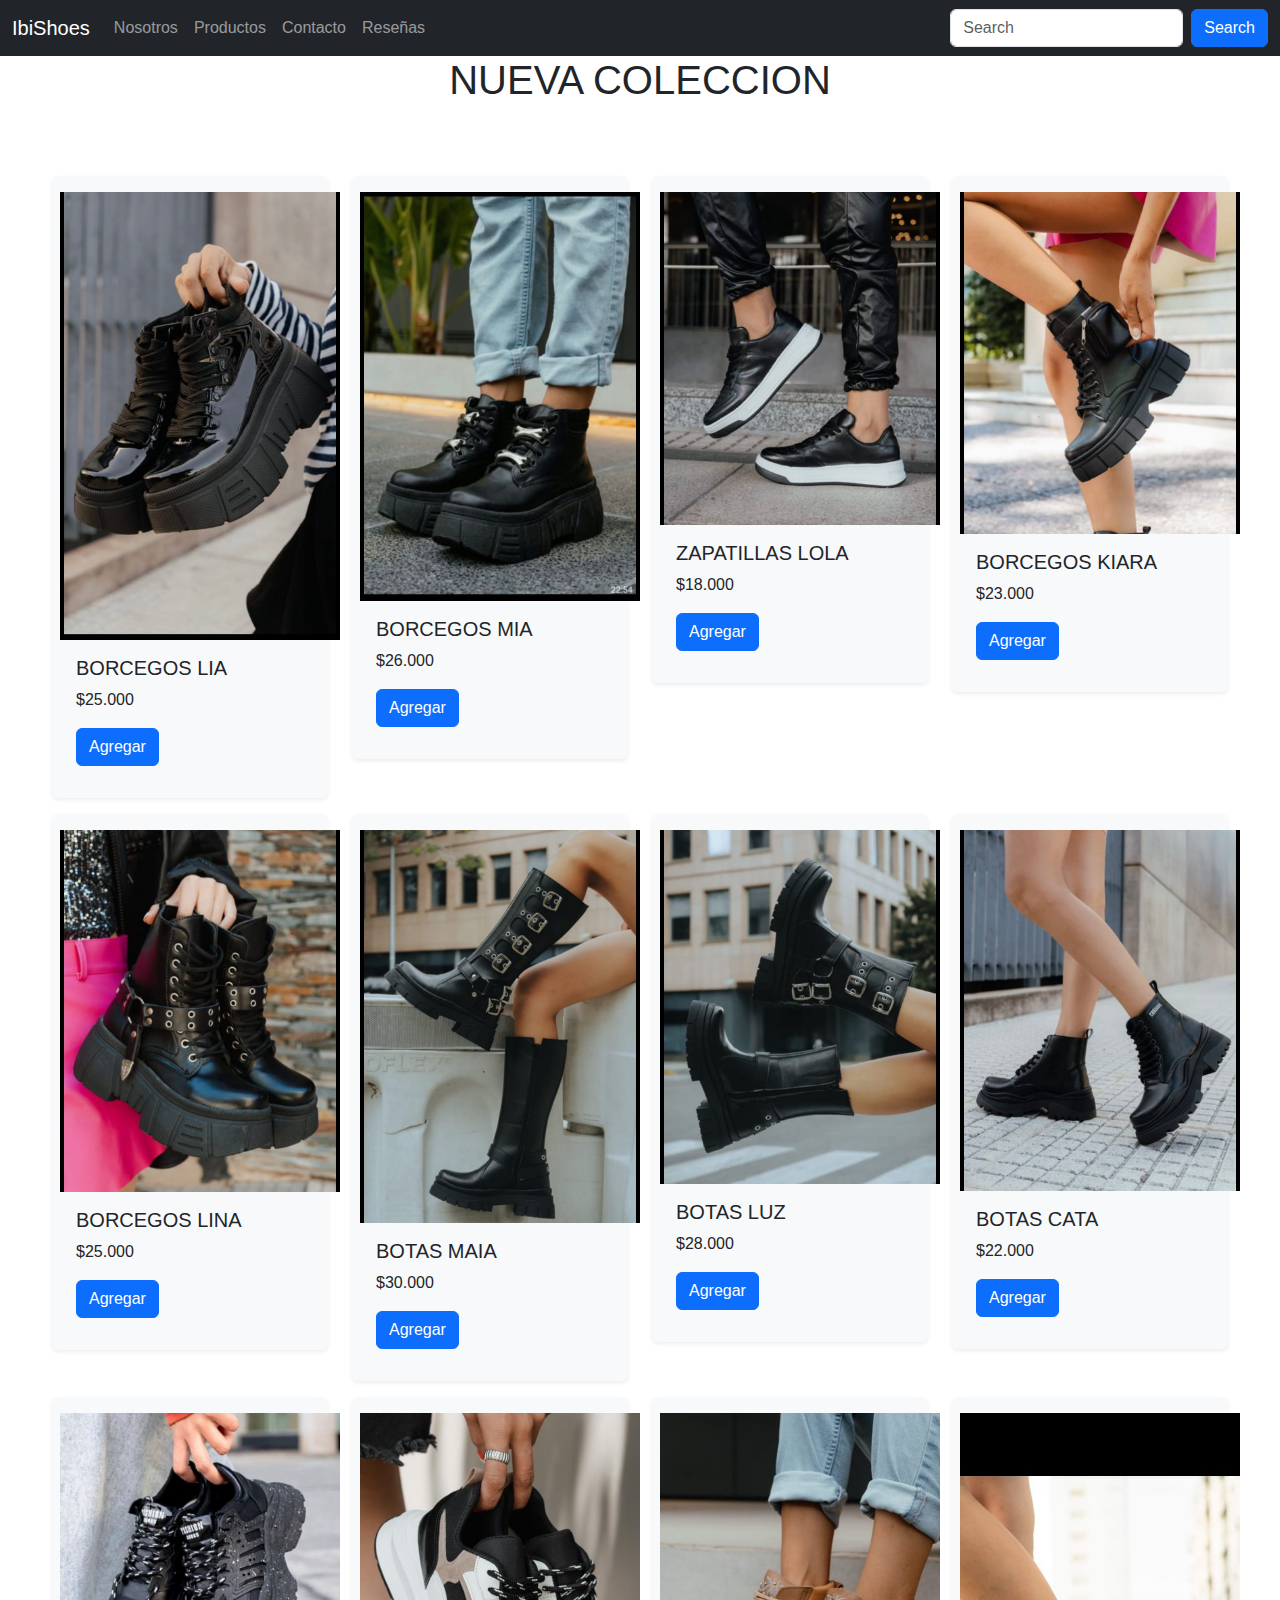
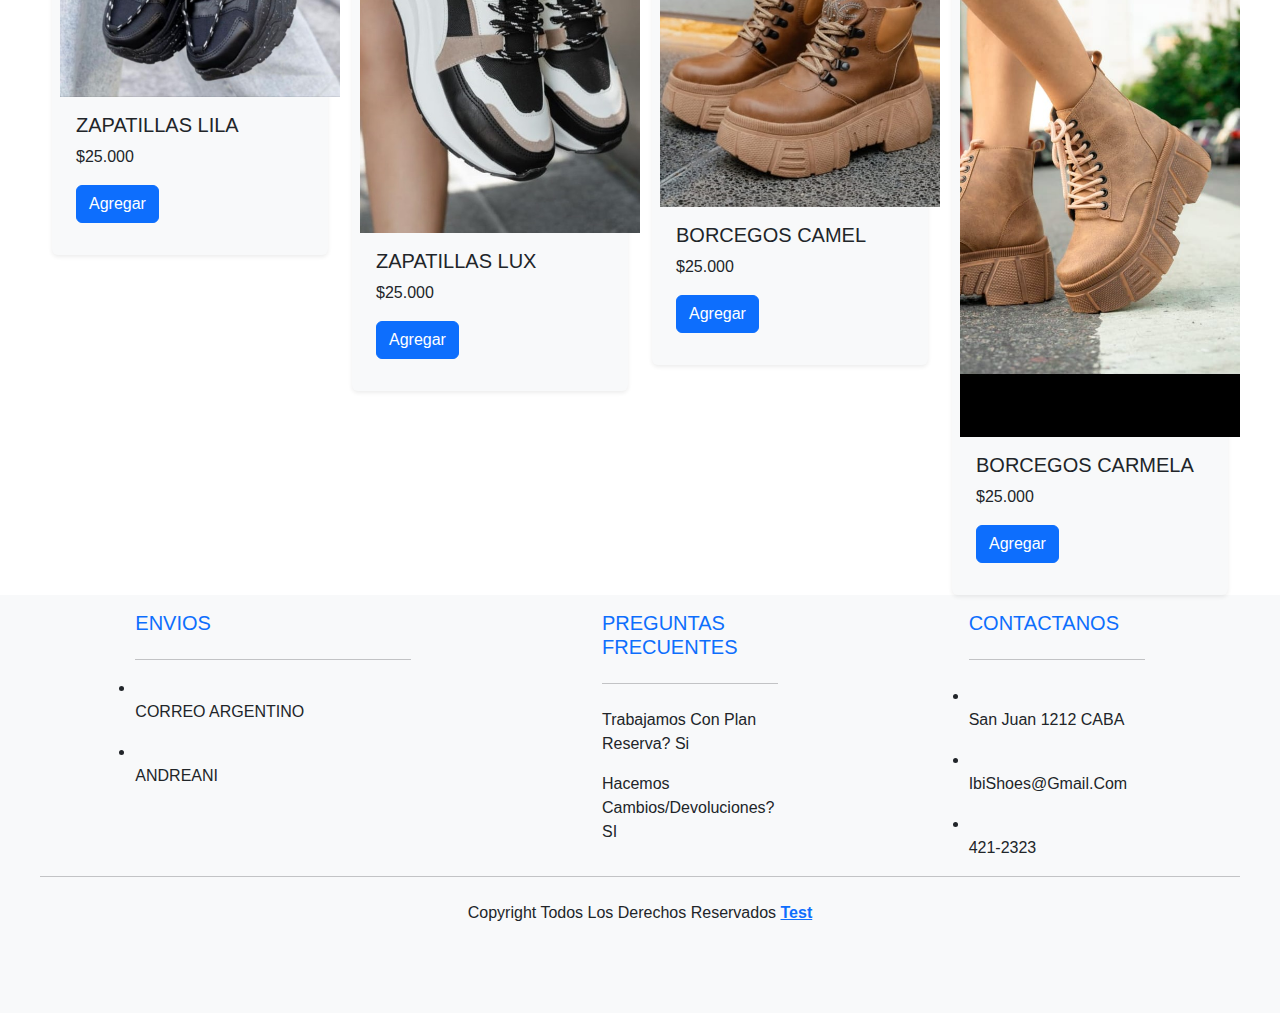
==== index.html @ 8e4cdb48 "nuevos cambios en scss" ====
<!DOCTYPE html>
<html lang="es">
  <head>
    <meta charset="UTF-8" />
    <meta name="viewport" content="width=device-width, initial-scale=1.0" />
    <link
      href="https://cdn.jsdelivr.net/npm/bootstrap@5.3.3/dist/css/bootstrap.min.css"
      rel="stylesheet"
      integrity="sha384-QWTKZyjpPEjISv5WaRU9OFeRpok6YctnYmDr5pNlyT2bRjXh0JMhjY6hW+ALEwIH"
      crossorigin="anonymous"
    />
    <link
      rel="stylesheet"
      href="https://cdn.jsdelivr.net/npm/bootstrap-icons@1.11.3/font/bootstrap-icons.min.css"
    />
    <link rel="stylesheet" href="https://cdnjs.cloudflare.com/ajax/libs/font-awesome/6.5.2/css/all.min.css" integrity="sha512-SnH5WK+bZxgPHs44uWIX+LLJAJ9/2PkPKZ5QiAj6Ta86w+fsb2TkcmfRyVX3pBnMFcV7oQPJkl9QevSCWr3W6A==" crossorigin="anonymous" referrerpolicy="no-referrer" />
    <link rel="stylesheet" href="CSS/estilos.css" />
    <title>IBI SHOES</title>
  </head>
  <body>
    <nav class="navbar navbar-dark navbar-expand-sm bg-dark">
      <div class="container-fluid">
        <a class="navbar-brand" href="index.html">IbiShoes</a>
        <button
          class="navbar-toggler"
          type="button"
          data-bs-toggle="collapse"
          data-bs-target="#mynavbar"
        >
          <span class="navbar-toggler-icon"></span>
        </button>
        <div class="collapse navbar-collapse" id="mynavbar">
          <ul class="navbar-nav me-auto">
            <li class="nav-item">
              <a class="nav-link" href="./pages/nosotros.html">Nosotros</a>
            </li>
            <li class="nav-item">
              <a class="nav-link" href="./pages/productos.html">Productos</a>
            </li>
            <li class="nav-item">
              <a class="nav-link" href="./pages/contactos.html">Contacto</a>
            </li>
            <li class="nav-item">
              <a class="nav-link" href="./pages/reseñas.html">Reseñas</a>
            </li>
          </ul>
          <form class="d-flex">
            <input class="form-control me-2" type="text" placeholder="Search" />
            <button class="btn btn-primary" type="button">Search</button>
          </form>
        </div>
      </div>
    </nav>
    <section class="product">
      <div class="container">
        <div class="row">
          <div class="col-sm-12">
            <div class="secction-header text-center pb-5">
              <h1 class="index">NUEVA COLECCION</h1>
            </div>
          </div>
        </div>
        <div class="row">
          <div class="col-sm-12 col-md-6 col-lg-4 col-xl-3 mx-auto mt-3">
            <div class="card bg-light shadow-sm border-0 px-2 py-3 mb-6">
              <div class="text-center">
                <img class="imagenindex" src="IMG/zapato1.jpg" alt="" style="width: 280px"/>
              </div>
              <div class="card-body">
                <h5 class="card-title">BORCEGOS LIA</h5>
                <p>$25.000</p>
                <a href="#" class="btn btn-primary">Agregar</a>
              </div>
            </div>
          </div>
          <div class="col-sm-12 col-md-6 col-lg-4 col-xl-3 mx-auto mt-3">
            <div class="card bg-light shadow-sm border-0 px-2 py-3 mb-6">
              <div class="text-center">
                <img src="IMG/zapato2.jpg" alt="" style="width: 280px"/>
              </div>
              <div class="card-body">
                <h5 class="card-title">BORCEGOS MIA</h5>
                <p>$26.000</p>
                <a href="#" class="btn btn-primary">Agregar</a>
              </div>
            </div>
          </div>
          <div class="col-sm-12 col-md-6 col-lg-4 col-xl-3 mx-auto mt-3">
            <div class="card bg-light shadow-sm border-0 px-2 py-3 mb-6">
              <div class="text-center">
                <img src="IMG/zapato3.jpg" alt="" style="width: 280px"/>
              </div>
              <div class="card-body">
                <h5 class="card-title">ZAPATILLAS LOLA</h5>
                <p>$18.000</p>
                <a href="#" class="btn btn-primary">Agregar</a>
              </div>
            </div>
          </div>
          <div class="col-sm-12 col-md-6 col-lg-4 col-xl-3 mx-auto mt-3">
            <div class="card bg-light shadow-sm border-0 px-2 py-3 mb-6">
              <div class="text-center">
                <img src="IMG/zapato4.jpg" alt="" style="width: 280px"/>
              </div>
              <div class="card-body">
                <h5 class="card-title"> BORCEGOS KIARA</h5>
                <p>$23.000</p>
                <a href="#" class="btn btn-primary">Agregar</a>
              </div>
            </div>
          </div>
          <div class="col-sm-12 col-md-6 col-lg-4 col-xl-3 mx-auto mt-3">
            <div class="card bg-light shadow-sm border-0 px-2 py-3 mb-6">
              <div class="text-center">
                <img src="IMG/zapato5.jpg" alt="" style="width: 280px"/>
              </div>
              <div class="card-body">
                <h5 class="card-title"> BORCEGOS LINA</h5>
                <p>$25.000</p>
                <a href="#" class="btn btn-primary">Agregar</a>
              </div>
            </div>
          </div>
          <div class="col-sm-12 col-md-6 col-lg-4 col-xl-3 mx-auto mt-3">
            <div class="card bg-light shadow-sm border-0 px-2 py-3 mb-6">
              <div class="text-center">
                <img src="IMG/zapato6.jpg" alt="" style="width: 280px"/>
              </div>
              <div class="card-body">
                <h5 class="card-title">BOTAS MAIA</h5>
                <p>$30.000</p>
                <a href="#" class="btn btn-primary">Agregar</a>
              </div>
            </div>
          </div>
          <div class="col-sm-12 col-md-6 col-lg-4 col-xl-3 mx-auto mt-3">
            <div class="card bg-light shadow-sm border-0 px-2 py-3 mb-6">
              <div class="text-center">
                <img src="IMG/zapato7.jpg" alt="" style="width: 280px"/>
              </div>
              <div class="card-body">
                <h5 class="card-title">BOTAS LUZ</h5>
                <p>$28.000</p>
                <a href="#" class="btn btn-primary">Agregar</a>
              </div>
            </div>
          </div>
          <div class="col-sm-12 col-md-6 col-lg-4 col-xl-3 mx-auto mt-3">
            <div class="card bg-light shadow-sm border-0 px-2 py-3 mb-6">
              <div class="text-center">
                <img src="IMG/zapato8.jpg" alt="" style="width: 280px"/>
              </div>
              <div class="card-body">
                <h5 class="card-title">BOTAS CATA</h5>
                <p>$22.000</p>
                <a href="#" class="btn btn-primary">Agregar</a>
              </div>
            </div>
          </div>
          <div class="col-sm-12 col-md-6 col-lg-4 col-xl-3 mx-auto mt-3">
            <div class="card bg-light shadow-sm border-0 px-2 py-3 mb-6">
              <div class="text-center">
                <img src="IMG/zapato9.jpg" alt="" style="width: 280px"/>
              </div>
              <div class="card-body">
                <h5 class="card-title">ZAPATILLAS LILA</h5>
                <p>$25.000</p>
                <a href="#" class="btn btn-primary">Agregar</a>
              </div>
            </div>
          </div>
          <div class="col-sm-12 col-md-6 col-lg-4 col-xl-3 mx-auto mt-3">
            <div class="card bg-light shadow-sm border-0 px-2 py-3 mb-6">
              <div class="text-center">
                <img src="IMG/zapato10.jpg" alt="" style="width: 280px"/>
              </div>
              <div class="card-body">
                <h5 class="card-title">ZAPATILLAS LUX</h5>
                <p>$25.000</p>
                <a href="#" class="btn btn-primary">Agregar</a>
              </div>
            </div>
          </div>
          <div class="col-sm-12 col-md-6 col-lg-4 col-xl-3 mx-auto mt-3">
            <div class="card bg-light shadow-sm border-0 px-2 py-3 mb-6">
              <div class="text-center">
                <img src="IMG/zapato11.jpg" alt="" style="width: 280px"/>
              </div>
              <div class="card-body">
                <h5 class="card-title">BORCEGOS CAMEL</h5>
                <p>$25.000</p>
                <a href="#" class="btn btn-primary">Agregar</a>
              </div>
            </div>
          </div>
          <div class="col-sm-12 col-md-6 col-lg-4 col-xl-3 mx-auto mt-3">
            <div class="card bg-light shadow-sm border-0 px-2 py-3 mb-6">
              <div class="text-center">
                <img src="IMG/zapato12.jpg" alt="" style="width: 280px"/>
              </div>
              <div class="card-body">
                <h5 class="card-title">BORCEGOS CARMELA</h5>
                <p>$25.000</p>
                <a href="#" class="btn btn-primary">Agregar</a>
              </div>
            </div>
          </div>
        </div>
      </div>
    </section>

    <footer class="bg-light text-dark pr-5 pb-4">

    <div class="container text-center text-md-start">
        <div class="row text-center text-md-start">

            <div class="col-md-2 col-lg-3 col-xl-3 mx-auto mt-3">

                <h5 class="text-uppercase mb-4 font-weight-bold text-primary">ENVIOS</h5>
                <hr class="mb-a">
                <p>
                    <li class="fas fa-truck me-3"></li>CORREO ARGENTINO
                </p>
                <p>
                    <li class="fas fa-truck me-3"></li>ANDREANI
                </p>
            </div>
            <div class="col-md-2 col-lg-2 col-xl-2 mx-auto mt-3">
                <h5 class="text-uppercase mb-4 font-weight-bold text-primary">PREGUNTAS FRECUENTES</h5>
                <hr class="mb-4">
                <p>
                    Trabajamos con plan reserva? Si</a>
                </p>
                <p>
                    Hacemos cambios/devoluciones? SI</a>
                </p>
            </div>
            <div class="col-md-2 col-lg-2 col-xl-2 mx-auto mt-3">
                <h5 class="text-uppercase mb-4 font-weight-bold text-primary">CONTACTANOS</h5>
                <hr class="mb-4">
                <p>
                    <li class="fas fa-home me-3"></li>San Juan 1212 CABA
                </p>
                <p>
                    <li class="fas fa-envelope me-3"></li>IbiShoes@gmail.com
                </p>
                <p>
                    <li class="fas fa-phone me-3"></li>421-2323
                </p>
            </div>
            <hr class="mb-4">
            <div class="text-center mb-2">

                <p>
                    Copyright Todos los derechos reservados

                <a href="#">
                    <strong class="text-primary">Test</strong>
                </a>
                </p>
            </div>

            <div class="text-center">

                <ul class="list-unstyled list-inline">

                    <li class="list-inline-item">
                        <a href="#" class="text-dark"> <i class="fab fa-facebook"></i></a></li>
                        <li class="list-inline-item">
                            <a href="#" class="text-dark"> <i class="fab fa-twitter"></i></a></li>
                            <li class="list-inline-item">
                                <a href="#" class="text-dark"> <i class="fab fa-whatsapp"></i></a></li>
                </ul>
            </div>

        </div>
    </div>
    
    </footer>
    <script
      src="https://cdn.jsdelivr.net/npm/bootstrap@5.3.3/dist/js/bootstrap.bundle.min.js"
      integrity="sha384-YvpcrYf0tY3lHB60NNkmXc5s9fDVZLESaAA55NDzOxhy9GkcIdslK1eN7N6jIeHz"
      crossorigin="anonymous"
    ></script>
  </body>
</html>
---- CSS/estilos.css ----
@charset "UTF-8";
/*page NOSOTROS*/
main {
  background-image: url(../IMG/fondonos.jpg);
  width: 100%;
  height: auto;
}

h1 {
  text-align: center;
}

.call {
  width: 50%;
  height: auto;
  border: 5px solid black;
  float: right;
  margin: 50px;
}

/*page reseñas*/
.opiiones .caja-contenedor {
  display: flex;
  align-items: center;
  justify-content: center;
  flex-wrap: wrap;
}

.opiniones .caja-contenedor .caja {
  background-color: rgb(165, 211, 165);
  margin: 1rem;
  padding: 1rem;
  text-align: center;
  position: relative;
  border: 1rem solid rgba(0, 0, 0, 0.1);
  box-shadow: 0 0.5rem 1rem rgba(0, 0, 0, 0.1);
  flex: 1 1 30rem;
  border-radius: 5rem;
}

.opiniones .caja-contenedor .caja .fa-atom {
  position: absolute;
  top: 1rem;
  right: 2rem;
  font-size: 8rem;
  color: var(--limon);
  opacity: 0.3;
}

.opiniones .caja-contenedor .caja .user img {
  border-radius: 50%;
  -o-object-fit: cover;
  object-fit: cover;
  height: 8rem;
  width: 8rem;
  margin-top: 2rem;
}

.opiniones .caja-contenedor .caja .user h3 {
  color: var(--verde);
  font-size: 2rem;
}

.opiniones .caja-contenedor .caja .user .stars i {
  color: var(--verde);
  font-size: 1.5rem;
  padding: 1rem 0;
}

.opiniones .caja-contenedor .caja .cometarios {
  color: black;
  font-size: 1.5rem;
  padding: 1rem;
}

/*footer*/
body {
  font-family: "Segoe UI", Tahoma, Geneva, Verdana, sans-serif;
  text-transform: capitalize;
}

.container {
  max-width: 1200px;
  margin: 0 auto;
}

.footer {
  background-color: #24262b;
  padding: 80px 0;
}

.footer-row {
  display: flex;
  flex-wrap: wrap;
}

.footer-links {
  width: 25%;
  padding: 0 15px;
}

.footer-links h4 {
  font-size: 20px;
  color: white;
  margin-bottom: 25px;
  font-weight: 500;
  border-bottom: 2px sold #00c3ff;
  padding-bottom: 10px;
  display: inline-block;
}

.footer-links ul li a {
  font-size: 18px;
  text-decoration: none;
  color: azure;
  display: block;
  margin-bottom: 15px;
  transition: all 0.3s ease;
}

.footer-links ul li a:hover {
  color: beige;
  padding: 6px;
}/*# sourceMappingURL=estilos.css.map */
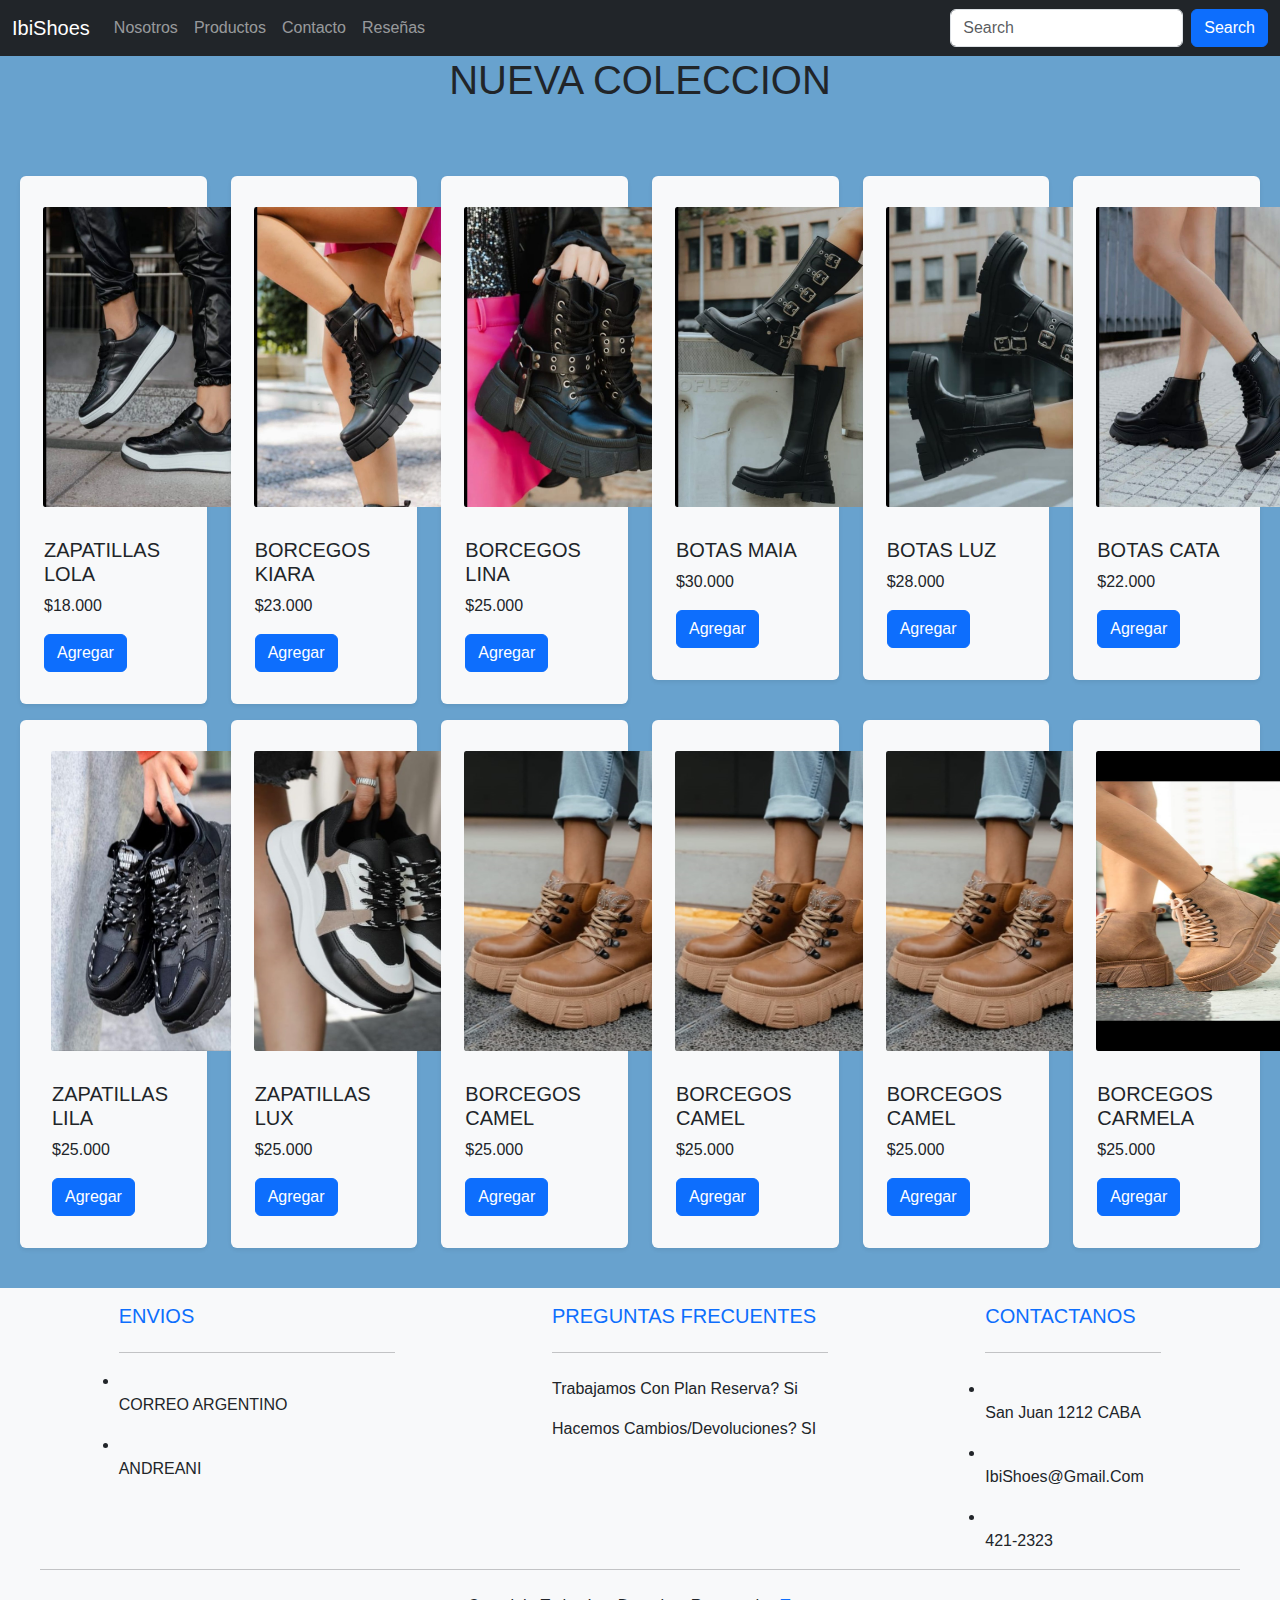
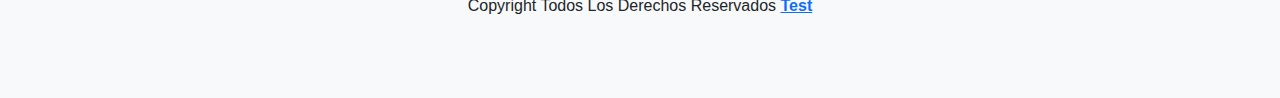
==== commit 3a452dac: "agregado de archivos scss" ====
--- a/index.html
+++ b/index.html
@@ -52,7 +52,6 @@
       </div>
     </nav>
     <section class="product">
-      <div class="container">
         <div class="row">
           <div class="col-sm-12">
             <div class="secction-header text-center pb-5">
@@ -61,34 +60,10 @@
           </div>
         </div>
         <div class="row">
-          <div class="col-sm-12 col-md-6 col-lg-4 col-xl-3 mx-auto mt-3">
-            <div class="card bg-light shadow-sm border-0 px-2 py-3 mb-6">
-              <div class="text-center">
-                <img class="imagenindex" src="IMG/zapato1.jpg" alt="" style="width: 280px"/>
-              </div>
-              <div class="card-body">
-                <h5 class="card-title">BORCEGOS LIA</h5>
-                <p>$25.000</p>
-                <a href="#" class="btn btn-primary">Agregar</a>
-              </div>
-            </div>
-          </div>
-          <div class="col-sm-12 col-md-6 col-lg-4 col-xl-3 mx-auto mt-3">
-            <div class="card bg-light shadow-sm border-0 px-2 py-3 mb-6">
-              <div class="text-center">
-                <img src="IMG/zapato2.jpg" alt="" style="width: 280px"/>
-              </div>
-              <div class="card-body">
-                <h5 class="card-title">BORCEGOS MIA</h5>
-                <p>$26.000</p>
-                <a href="#" class="btn btn-primary">Agregar</a>
-              </div>
-            </div>
-          </div>
-          <div class="col-sm-12 col-md-6 col-lg-4 col-xl-3 mx-auto mt-3">
-            <div class="card bg-light shadow-sm border-0 px-2 py-3 mb-6">
-              <div class="text-center">
-                <img src="IMG/zapato3.jpg" alt="" style="width: 280px"/>
+          <div class="col-sm-6 col-md-4 col-lg-3 col-xl-2 mx-auto mt-3">
+            <div class="card bg-light shadow-sm border-0 px-2 py-3 mb-6">
+              <div class="text-center">
+                <img src="IMG/zapato3.jpg" alt="" style="max-width: 230px"/>
               </div>
               <div class="card-body">
                 <h5 class="card-title">ZAPATILLAS LOLA</h5>
@@ -97,10 +72,10 @@
               </div>
             </div>
           </div>
-          <div class="col-sm-12 col-md-6 col-lg-4 col-xl-3 mx-auto mt-3">
-            <div class="card bg-light shadow-sm border-0 px-2 py-3 mb-6">
-              <div class="text-center">
-                <img src="IMG/zapato4.jpg" alt="" style="width: 280px"/>
+          <div class="col-sm-6 col-md-4 col-lg-3 col-xl-2 mx-auto mt-3">
+            <div class="card bg-light shadow-sm border-0 px-2 py-3 mb-6">
+              <div class="text-center">
+                <img src="IMG/zapato4.jpg" alt="" style="max-width: 230px"/>
               </div>
               <div class="card-body">
                 <h5 class="card-title"> BORCEGOS KIARA</h5>
@@ -109,10 +84,10 @@
               </div>
             </div>
           </div>
-          <div class="col-sm-12 col-md-6 col-lg-4 col-xl-3 mx-auto mt-3">
-            <div class="card bg-light shadow-sm border-0 px-2 py-3 mb-6">
-              <div class="text-center">
-                <img src="IMG/zapato5.jpg" alt="" style="width: 280px"/>
+          <div class="col-sm-6 col-md-4 col-lg-3 col-xl-2 mx-auto mt-3">
+            <div class="card bg-light shadow-sm border-0 px-2 py-3 mb-6">
+              <div class="text-center">
+                <img src="IMG/zapato5.jpg" alt="" style="max-width: 230px"/>
               </div>
               <div class="card-body">
                 <h5 class="card-title"> BORCEGOS LINA</h5>
@@ -121,10 +96,10 @@
               </div>
             </div>
           </div>
-          <div class="col-sm-12 col-md-6 col-lg-4 col-xl-3 mx-auto mt-3">
-            <div class="card bg-light shadow-sm border-0 px-2 py-3 mb-6">
-              <div class="text-center">
-                <img src="IMG/zapato6.jpg" alt="" style="width: 280px"/>
+          <div class="col-sm-6 col-md-4 col-lg-3 col-xl-2 mx-auto mt-3">
+            <div class="card bg-light shadow-sm border-0 px-2 py-3 mb-6">
+              <div class="text-center">
+                <img src="IMG/zapato6.jpg" alt="" style="max-width: 230px"/>
               </div>
               <div class="card-body">
                 <h5 class="card-title">BOTAS MAIA</h5>
@@ -133,10 +108,10 @@
               </div>
             </div>
           </div>
-          <div class="col-sm-12 col-md-6 col-lg-4 col-xl-3 mx-auto mt-3">
-            <div class="card bg-light shadow-sm border-0 px-2 py-3 mb-6">
-              <div class="text-center">
-                <img src="IMG/zapato7.jpg" alt="" style="width: 280px"/>
+          <div class="col-sm-6 col-md-4 col-lg-3 col-xl-2 mx-auto mt-3">
+            <div class="card bg-light shadow-sm border-0 px-2 py-3 mb-6">
+              <div class="text-center">
+                <img src="IMG/zapato7.jpg" alt="" style="max-width: 230px"/>
               </div>
               <div class="card-body">
                 <h5 class="card-title">BOTAS LUZ</h5>
@@ -145,10 +120,10 @@
               </div>
             </div>
           </div>
-          <div class="col-sm-12 col-md-6 col-lg-4 col-xl-3 mx-auto mt-3">
-            <div class="card bg-light shadow-sm border-0 px-2 py-3 mb-6">
-              <div class="text-center">
-                <img src="IMG/zapato8.jpg" alt="" style="width: 280px"/>
+          <div class="col-sm-6 col-md-4 col-lg-3 col-xl-2 mx-auto mt-3">
+            <div class="card bg-light shadow-sm border-0 px-2 py-3 mb-6">
+              <div class="text-center">
+                <img src="IMG/zapato8.jpg" alt="" style="max-width: 230px"/>
               </div>
               <div class="card-body">
                 <h5 class="card-title">BOTAS CATA</h5>
@@ -157,10 +132,10 @@
               </div>
             </div>
           </div>
-          <div class="col-sm-12 col-md-6 col-lg-4 col-xl-3 mx-auto mt-3">
-            <div class="card bg-light shadow-sm border-0 px-2 py-3 mb-6">
-              <div class="text-center">
-                <img src="IMG/zapato9.jpg" alt="" style="width: 280px"/>
+          <div class="col-sm-6 col-md-4 col-lg-3 col-xl-2 mx-auto mt-3">
+            <div class="card bg-light shadow-sm border-0 px-3 py-3 mb-6">
+              <div class="text-center">
+                <img src="IMG/zapato9.jpg" alt="" style="max-width: 230px"/>
               </div>
               <div class="card-body">
                 <h5 class="card-title">ZAPATILLAS LILA</h5>
@@ -169,10 +144,10 @@
               </div>
             </div>
           </div>
-          <div class="col-sm-12 col-md-6 col-lg-4 col-xl-3 mx-auto mt-3">
-            <div class="card bg-light shadow-sm border-0 px-2 py-3 mb-6">
-              <div class="text-center">
-                <img src="IMG/zapato10.jpg" alt="" style="width: 280px"/>
+          <div class="col-sm-6 col-md-4 col-lg-3 col-xl-2 mx-auto mt-3">
+            <div class="card bg-light shadow-sm border-0 px-2 py-3 mb-6">
+              <div class="text-center">
+                <img src="IMG/zapato10.jpg" alt="" style="max-width: 230px"/>
               </div>
               <div class="card-body">
                 <h5 class="card-title">ZAPATILLAS LUX</h5>
@@ -181,10 +156,10 @@
               </div>
             </div>
           </div>
-          <div class="col-sm-12 col-md-6 col-lg-4 col-xl-3 mx-auto mt-3">
-            <div class="card bg-light shadow-sm border-0 px-2 py-3 mb-6">
-              <div class="text-center">
-                <img src="IMG/zapato11.jpg" alt="" style="width: 280px"/>
+          <div class="col-sm-6 col-md-4 col-lg-3 col-xl-2 mx-auto mt-3">
+            <div class="card bg-light shadow-sm border-0 px-2 py-3 mb-6">
+              <div class="text-center">
+                <img src="IMG/zapato11.jpg" alt="" style="max-width: 230px"/>
               </div>
               <div class="card-body">
                 <h5 class="card-title">BORCEGOS CAMEL</h5>
@@ -193,10 +168,34 @@
               </div>
             </div>
           </div>
-          <div class="col-sm-12 col-md-6 col-lg-4 col-xl-3 mx-auto mt-3">
-            <div class="card bg-light shadow-sm border-0 px-2 py-3 mb-6">
-              <div class="text-center">
-                <img src="IMG/zapato12.jpg" alt="" style="width: 280px"/>
+          <div class="col-sm-6 col-md-4 col-lg-3 col-xl-2 mx-auto mt-3">
+            <div class="card bg-light shadow-sm border-0 px-2 py-3 mb-6">
+              <div class="text-center">
+                <img src="IMG/zapato11.jpg" alt="" style="max-width: 230px"/>
+              </div>
+              <div class="card-body">
+                <h5 class="card-title">BORCEGOS CAMEL</h5>
+                <p>$25.000</p>
+                <a href="#" class="btn btn-primary">Agregar</a>
+              </div>
+            </div>
+          </div>
+          <div class="col-sm-6 col-md-4 col-lg-3 col-xl-2 mx-auto mt-3">
+            <div class="card bg-light shadow-sm border-0 px-2 py-3 mb-6">
+              <div class="text-center">
+                <img src="IMG/zapato11.jpg" alt="" style="max-width: 230px"/>
+              </div>
+              <div class="card-body">
+                <h5 class="card-title">BORCEGOS CAMEL</h5>
+                <p>$25.000</p>
+                <a href="#" class="btn btn-primary">Agregar</a>
+              </div>
+            </div>
+          </div>
+          <div class="col-sm-6 col-md-4 col-lg-3 col-xl-2 mx-auto mt-3">
+            <div class="card bg-light shadow-sm border-0 px-2 py-3 mb-6">
+              <div class="text-center">
+                <img src="IMG/zapato12.jpg" alt="" style="max-width: 230px"/>
               </div>
               <div class="card-body">
                 <h5 class="card-title">BORCEGOS CARMELA</h5>
@@ -206,11 +205,9 @@
             </div>
           </div>
         </div>
-      </div>
+      
     </section>
-
-    <footer class="bg-light text-dark pr-5 pb-4">
-
+    <footer class="bg-light text-dark pr-5 pb-3">
     <div class="container text-center text-md-start">
         <div class="row text-center text-md-start">
 
@@ -225,7 +222,7 @@
                     <li class="fas fa-truck me-3"></li>ANDREANI
                 </p>
             </div>
-            <div class="col-md-2 col-lg-2 col-xl-2 mx-auto mt-3">
+            <div class="col-md-2 col-lg-3 col-xl-3 mx-auto mt-3">
                 <h5 class="text-uppercase mb-4 font-weight-bold text-primary">PREGUNTAS FRECUENTES</h5>
                 <hr class="mb-4">
                 <p>
@@ -235,7 +232,7 @@
                     Hacemos cambios/devoluciones? SI</a>
                 </p>
             </div>
-            <div class="col-md-2 col-lg-2 col-xl-2 mx-auto mt-3">
+            <div class="col-md-2 col-lg-3 col-xl-2 mx-auto mt-3">
                 <h5 class="text-uppercase mb-4 font-weight-bold text-primary">CONTACTANOS</h5>
                 <hr class="mb-4">
                 <p>
--- a/CSS/estilos.css
+++ b/CSS/estilos.css
@@ -1,9 +1,29 @@
 @charset "UTF-8";
+/*page INDEX*/
+.product {
+  margin-bottom: 40px;
+  margin-left: 20px;
+  margin-right: 20px;
+}
+
+img {
+  height: 300px;
+  width: 250px;
+  border: 20px;
+  margin: 15px;
+  align-items: center;
+  border-radius: 1%;
+}
+
+body {
+  background-color: #68a2ce;
+}
+
 /*page NOSOTROS*/
 main {
   background-image: url(../IMG/fondonos.jpg);
   width: 100%;
-  height: auto;
+  height: 700px;
 }
 
 h1 {
@@ -13,67 +33,165 @@
 .call {
   width: 50%;
   height: auto;
-  border: 5px solid black;
+  border: 5px solid #81c3d7;
   float: right;
   margin: 50px;
+  background-color: rgba(129, 195, 215, 0.5490196078);
+  padding: 30px;
+}
+
+.call p {
+  color: black;
+  font-size: 25px;
+  padding: 15px;
+}
+
+.call a {
+  width: 20%;
+  background: #85a3e2;
+  border: none;
+  padding: 12px;
+  color: white;
+  margin: 30px;
+  font-size: 16px;
+  text-decoration: none;
+  border-radius: 7%;
 }
 
 /*page reseñas*/
-.opiiones .caja-contenedor {
+.caja-contenedor {
   display: flex;
-  align-items: center;
   justify-content: center;
   flex-wrap: wrap;
 }
 
-.opiniones .caja-contenedor .caja {
-  background-color: rgb(165, 211, 165);
-  margin: 1rem;
+.caja-contenedor .caja {
+  background-color: #81c3d7;
+  margin: 20px;
   padding: 1rem;
   text-align: center;
   position: relative;
   border: 1rem solid rgba(0, 0, 0, 0.1);
   box-shadow: 0 0.5rem 1rem rgba(0, 0, 0, 0.1);
   flex: 1 1 30rem;
-  border-radius: 5rem;
-}
-
-.opiniones .caja-contenedor .caja .fa-atom {
+  border-radius: 4%;
+}
+
+.caja-contenedor .caja .fa-atom {
   position: absolute;
   top: 1rem;
   right: 2rem;
-  font-size: 8rem;
+  font-size: 3rem;
   color: var(--limon);
   opacity: 0.3;
 }
 
-.opiniones .caja-contenedor .caja .user img {
-  border-radius: 50%;
+.caja-contenedor .caja .user {
+  padding: 10px;
+}
+
+.caja-contenedor .caja .user img {
+  border-radius: 80%;
   -o-object-fit: cover;
-  object-fit: cover;
+     object-fit: cover;
   height: 8rem;
   width: 8rem;
   margin-top: 2rem;
 }
 
-.opiniones .caja-contenedor .caja .user h3 {
+.caja-contenedor .caja .user h3 {
   color: var(--verde);
   font-size: 2rem;
 }
 
-.opiniones .caja-contenedor .caja .user .stars i {
+.caja-contenedor .caja .user .stars i {
   color: var(--verde);
   font-size: 1.5rem;
   padding: 1rem 0;
 }
 
-.opiniones .caja-contenedor .caja .cometarios {
+.caja-contenedor .caja .cometarios {
   color: black;
   font-size: 1.5rem;
   padding: 1rem;
 }
 
+/*page contacto*/
+.contacto {
+  background-color: #68a2ce;
+}
+
+.form-registro {
+  position: absolute;
+  width: 400px;
+  background-color: rgba(179, 179, 179, 0.61);
+  padding: 30px;
+  margin-left: 25px;
+  border-radius: 5%;
+  font-family: "Gill Sans", "Gill Sans MT", Calibri, "Trebuchet MS", sans-serif;
+}
+
+.form-registro h4 {
+  font-size: 22px;
+  margin-bottom: 10px;
+}
+
+.control {
+  width: 100%;
+  background: #9fb3c7;
+  padding: 10px;
+  border-radius: 16px;
+  border: 1px solid #85a3e2;
+  font-family: Arial, Helvetica, sans-serif;
+  font-size: 18px;
+}
+
+.form-registro p {
+  height: 40px;
+  text-align: center;
+  font-size: 18px;
+}
+
+.form-registro a {
+  color: white;
+  text-decoration: none;
+}
+
+.form-registro a:hover {
+  color: rgb(196, 195, 195);
+  text-decoration: underline;
+}
+
+.form-registro .botons {
+  width: 100%;
+  background: #85a3e2;
+  border: none;
+  padding: 12px;
+  color: white;
+  margin: 16px 0;
+  font-size: 16px;
+}
+
+.call-contacto {
+  width: 40%;
+  height: 400px;
+  border: 5px solid #81c3d7;
+  float: right;
+  margin: 20px;
+  padding: 30px;
+  background-color: rgba(129, 195, 215, 0.1921568627);
+  font-weight: bold;
+}
+
+.call-contacto ul li {
+  font-size: 30px;
+}
+
 /*footer*/
+footer {
+  align-items: end;
+}
+
 body {
   font-family: "Segoe UI", Tahoma, Geneva, Verdana, sans-serif;
   text-transform: capitalize;
@@ -101,10 +219,10 @@
 
 .footer-links h4 {
   font-size: 20px;
-  color: white;
+  color: rgb(236, 236, 236);
   margin-bottom: 25px;
   font-weight: 500;
-  border-bottom: 2px sold #00c3ff;
+  border-bottom: 2px sold #000000;
   padding-bottom: 10px;
   display: inline-block;
 }
@@ -112,13 +230,13 @@
 .footer-links ul li a {
   font-size: 18px;
   text-decoration: none;
-  color: azure;
+  color: rgb(188, 236, 236);
   display: block;
   margin-bottom: 15px;
   transition: all 0.3s ease;
 }
 
 .footer-links ul li a:hover {
-  color: beige;
+  color: rgb(250, 250, 250);
   padding: 6px;
 }/*# sourceMappingURL=estilos.css.map */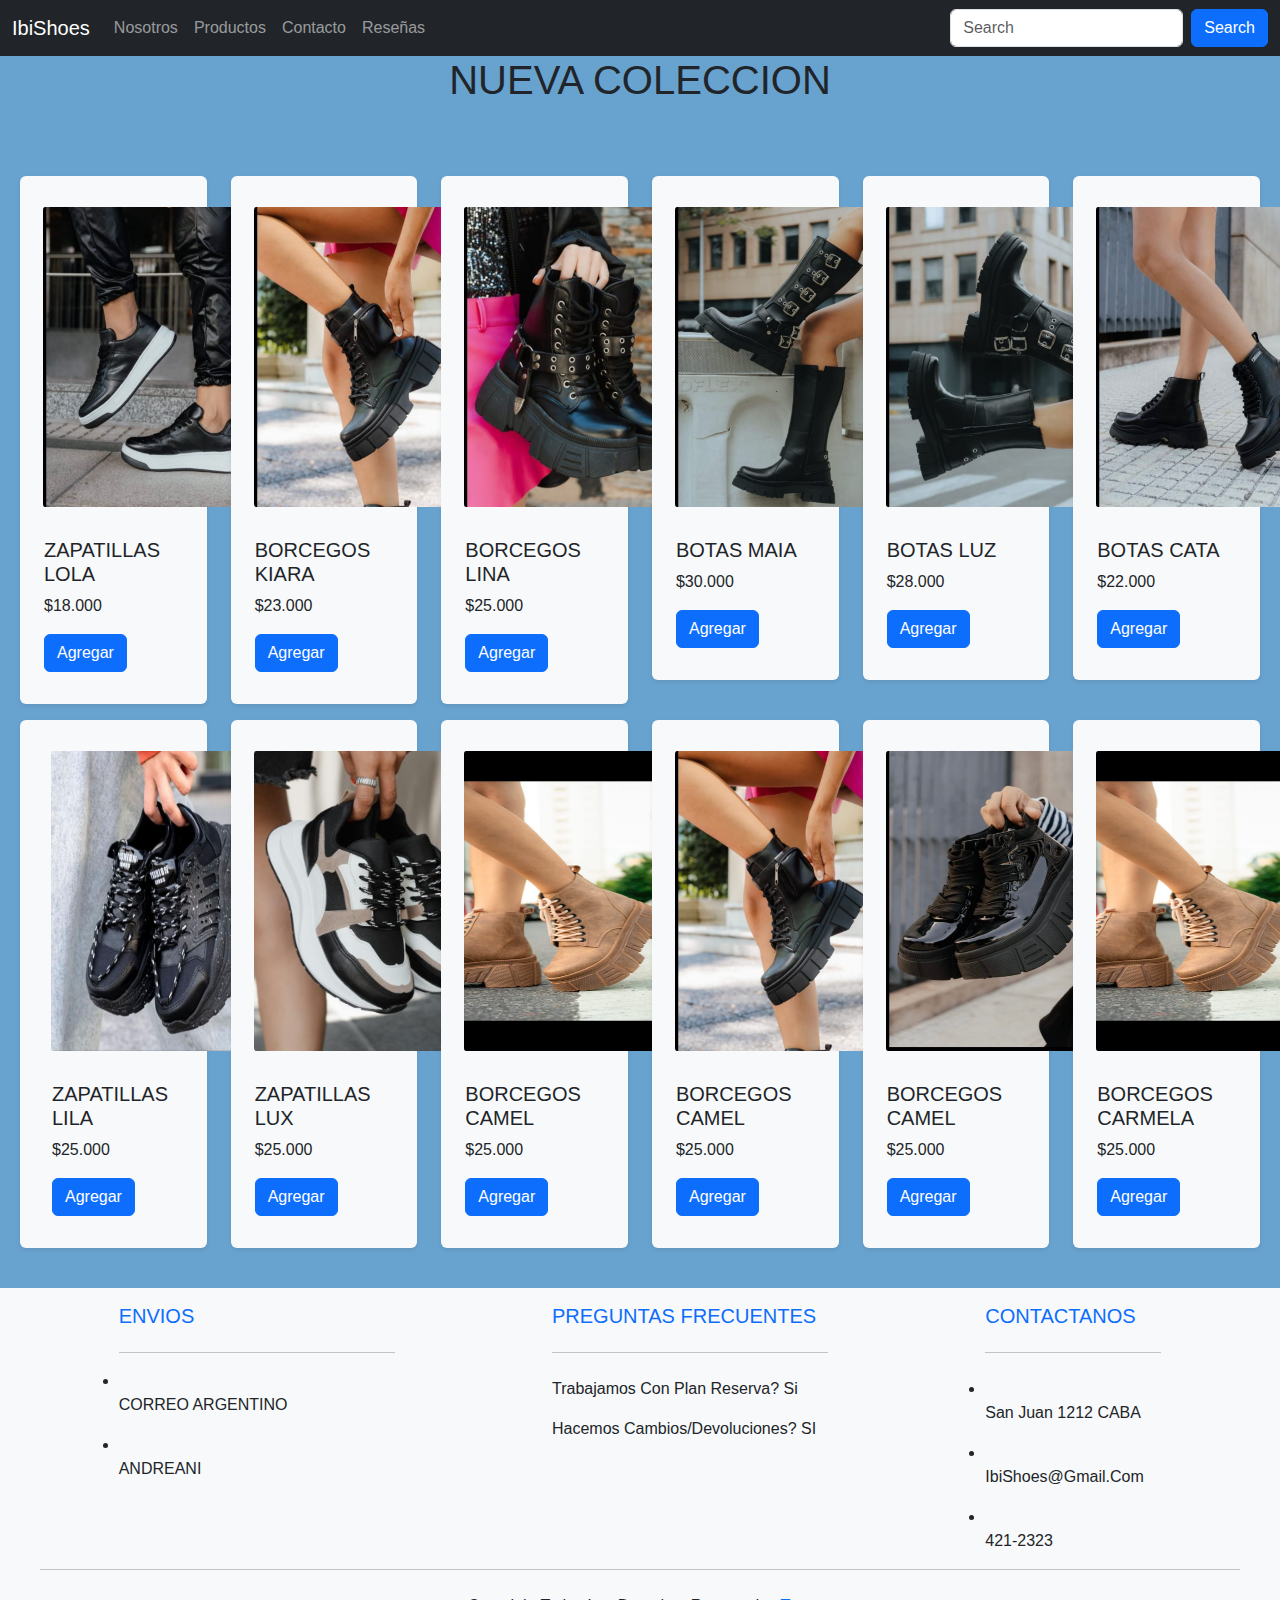
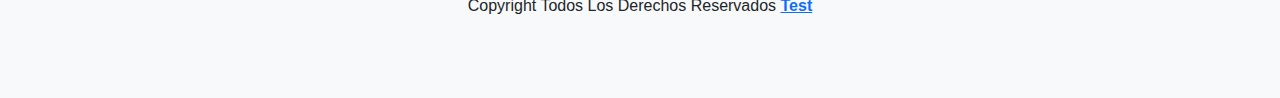
==== commit c80c8262: "se modifico page reseñas, se modifico scss, se crearon archivos scss para cada index" ====
--- a/index.html
+++ b/index.html
@@ -3,6 +3,8 @@
   <head>
     <meta charset="UTF-8" />
     <meta name="viewport" content="width=device-width, initial-scale=1.0" />
+    <meta name="description" content="IbiShoes es un emprendimiento de venta de zapatos a nivel nacional, con varieda y calidad premium en calzados" >
+    <meta name="keyword" content="zapatos, mujer, shoes, borcegos, botas,zapatillas,">
     <link
       href="https://cdn.jsdelivr.net/npm/bootstrap@5.3.3/dist/css/bootstrap.min.css"
       rel="stylesheet"
@@ -159,7 +161,7 @@
           <div class="col-sm-6 col-md-4 col-lg-3 col-xl-2 mx-auto mt-3">
             <div class="card bg-light shadow-sm border-0 px-2 py-3 mb-6">
               <div class="text-center">
-                <img src="IMG/zapato11.jpg" alt="" style="max-width: 230px"/>
+                <img src="IMG/zapato12.jpg" alt="" style="max-width: 230px"/>
               </div>
               <div class="card-body">
                 <h5 class="card-title">BORCEGOS CAMEL</h5>
@@ -171,7 +173,7 @@
           <div class="col-sm-6 col-md-4 col-lg-3 col-xl-2 mx-auto mt-3">
             <div class="card bg-light shadow-sm border-0 px-2 py-3 mb-6">
               <div class="text-center">
-                <img src="IMG/zapato11.jpg" alt="" style="max-width: 230px"/>
+                <img src="IMG/zapato4.jpg" alt="" style="max-width: 230px"/>
               </div>
               <div class="card-body">
                 <h5 class="card-title">BORCEGOS CAMEL</h5>
@@ -183,7 +185,7 @@
           <div class="col-sm-6 col-md-4 col-lg-3 col-xl-2 mx-auto mt-3">
             <div class="card bg-light shadow-sm border-0 px-2 py-3 mb-6">
               <div class="text-center">
-                <img src="IMG/zapato11.jpg" alt="" style="max-width: 230px"/>
+                <img src="IMG/zapato1.jpg" alt="" style="max-width: 230px"/>
               </div>
               <div class="card-body">
                 <h5 class="card-title">BORCEGOS CAMEL</h5>
--- a/CSS/estilos.css
+++ b/CSS/estilos.css
@@ -17,6 +17,185 @@
 
 body {
   background-color: #68a2ce;
+}
+
+/*footer*/
+footer {
+  align-items: end;
+}
+
+body {
+  font-family: "Segoe UI", Tahoma, Geneva, Verdana, sans-serif;
+  text-transform: capitalize;
+}
+
+.container {
+  max-width: 1200px;
+  margin: 0 auto;
+}
+
+.footer {
+  background-color: #24262b;
+  padding: 80px 0;
+}
+
+.footer-row {
+  display: flex;
+  flex-wrap: wrap;
+}
+
+.footer-links {
+  width: 25%;
+  padding: 0 15px;
+}
+
+.footer-links h4 {
+  font-size: 20px;
+  color: rgb(236, 236, 236);
+  margin-bottom: 25px;
+  font-weight: 500;
+  border-bottom: 2px sold black;
+  padding-bottom: 10px;
+  display: inline-block;
+}
+
+.footer-links ul li a {
+  font-size: 18px;
+  text-decoration: none;
+  color: rgb(188, 236, 236);
+  display: block;
+  margin-bottom: 15px;
+  transition: all 0.3s ease;
+}
+
+.footer-links ul li a:hover {
+  color: white;
+  padding: 6px;
+}
+
+/*page contacto*/
+.contacto {
+  background-color: #68a2ce;
+}
+
+.form-registro {
+  position: absolute;
+  width: 400px;
+  background-color: rgba(179, 179, 179, 0.61);
+  padding: 30px;
+  margin-left: 25px;
+  border-radius: 5%;
+  font-family: "Gill Sans", "Gill Sans MT", Calibri, "Trebuchet MS", sans-serif;
+}
+
+.form-registro h4 {
+  font-size: 22px;
+  margin-bottom: 10px;
+}
+
+.control {
+  width: 100%;
+  background: #9fb3c7;
+  padding: 10px;
+  border-radius: 16px;
+  border: 1px solid #85a3e2;
+  font-family: Arial, Helvetica, sans-serif;
+  font-size: 18px;
+}
+
+.form-registro p {
+  height: 40px;
+  text-align: center;
+  font-size: 18px;
+}
+
+.form-registro a {
+  color: white;
+  text-decoration: none;
+}
+
+.form-registro a:hover {
+  color: rgb(196, 195, 195);
+  text-decoration: underline;
+}
+
+.form-registro .botons {
+  width: 100%;
+  background: #85a3e2;
+  border: none;
+  padding: 12px;
+  color: white;
+  margin: 16px 0;
+  font-size: 16px;
+}
+
+.call-contacto {
+  width: 40%;
+  height: 400px;
+  border: 5px solid #81c3d7;
+  float: right;
+  margin: 20px;
+  padding: 30px;
+  background-color: rgba(129, 195, 215, 0.1921568627);
+  font-weight: bold;
+}
+
+.call-contacto ul li {
+  font-size: 30px;
+}
+
+/*footer*/
+footer {
+  align-items: end;
+}
+
+body {
+  font-family: "Segoe UI", Tahoma, Geneva, Verdana, sans-serif;
+  text-transform: capitalize;
+}
+
+.container {
+  max-width: 1200px;
+  margin: 0 auto;
+}
+
+.footer {
+  background-color: #24262b;
+  padding: 80px 0;
+}
+
+.footer-row {
+  display: flex;
+  flex-wrap: wrap;
+}
+
+.footer-links {
+  width: 25%;
+  padding: 0 15px;
+}
+
+.footer-links h4 {
+  font-size: 20px;
+  color: rgb(236, 236, 236);
+  margin-bottom: 25px;
+  font-weight: 500;
+  border-bottom: 2px sold #000000;
+  padding-bottom: 10px;
+  display: inline-block;
+}
+
+.footer-links ul li a {
+  font-size: 18px;
+  text-decoration: none;
+  color: rgb(188, 236, 236);
+  display: block;
+  margin-bottom: 15px;
+  transition: all 0.3s ease;
+}
+
+.footer-links ul li a:hover {
+  color: rgb(250, 250, 250);
+  padding: 6px;
 }
 
 /*page NOSOTROS*/
@@ -56,6 +235,118 @@
   font-size: 16px;
   text-decoration: none;
   border-radius: 7%;
+}
+
+/*footer*/
+footer {
+  align-items: end;
+}
+
+body {
+  font-family: "Segoe UI", Tahoma, Geneva, Verdana, sans-serif;
+  text-transform: capitalize;
+}
+
+.container {
+  max-width: 1200px;
+  margin: 0 auto;
+}
+
+.footer {
+  background-color: #24262b;
+  padding: 80px 0;
+}
+
+.footer-row {
+  display: flex;
+  flex-wrap: wrap;
+}
+
+.footer-links {
+  width: 25%;
+  padding: 0 15px;
+}
+
+.footer-links h4 {
+  font-size: 20px;
+  color: rgb(236, 236, 236);
+  margin-bottom: 25px;
+  font-weight: 500;
+  border-bottom: 2px sold #000000;
+  padding-bottom: 10px;
+  display: inline-block;
+}
+
+.footer-links ul li a {
+  font-size: 18px;
+  text-decoration: none;
+  color: rgb(188, 236, 236);
+  display: block;
+  margin-bottom: 15px;
+  transition: all 0.3s ease;
+}
+
+.footer-links ul li a:hover {
+  color: rgb(250, 250, 250);
+  padding: 6px;
+}
+
+.mapa {
+  margin-left: 40px;
+}
+
+/*footer*/
+footer {
+  align-items: end;
+}
+
+body {
+  font-family: "Segoe UI", Tahoma, Geneva, Verdana, sans-serif;
+  text-transform: capitalize;
+}
+
+.container {
+  max-width: 1200px;
+  margin: 0 auto;
+}
+
+.footer {
+  background-color: #24262b;
+  padding: 80px 0;
+}
+
+.footer-row {
+  display: flex;
+  flex-wrap: wrap;
+}
+
+.footer-links {
+  width: 25%;
+  padding: 0 15px;
+}
+
+.footer-links h4 {
+  font-size: 20px;
+  color: rgb(236, 236, 236);
+  margin-bottom: 25px;
+  font-weight: 500;
+  border-bottom: 2px sold #000000;
+  padding-bottom: 10px;
+  display: inline-block;
+}
+
+.footer-links ul li a {
+  font-size: 18px;
+  text-decoration: none;
+  color: rgb(188, 236, 236);
+  display: block;
+  margin-bottom: 15px;
+  transition: all 0.3s ease;
+}
+
+.footer-links ul li a:hover {
+  color: rgb(250, 250, 250);
+  padding: 6px;
 }
 
 /*page reseñas*/
@@ -116,77 +407,6 @@
   padding: 1rem;
 }
 
-/*page contacto*/
-.contacto {
-  background-color: #68a2ce;
-}
-
-.form-registro {
-  position: absolute;
-  width: 400px;
-  background-color: rgba(179, 179, 179, 0.61);
-  padding: 30px;
-  margin-left: 25px;
-  border-radius: 5%;
-  font-family: "Gill Sans", "Gill Sans MT", Calibri, "Trebuchet MS", sans-serif;
-}
-
-.form-registro h4 {
-  font-size: 22px;
-  margin-bottom: 10px;
-}
-
-.control {
-  width: 100%;
-  background: #9fb3c7;
-  padding: 10px;
-  border-radius: 16px;
-  border: 1px solid #85a3e2;
-  font-family: Arial, Helvetica, sans-serif;
-  font-size: 18px;
-}
-
-.form-registro p {
-  height: 40px;
-  text-align: center;
-  font-size: 18px;
-}
-
-.form-registro a {
-  color: white;
-  text-decoration: none;
-}
-
-.form-registro a:hover {
-  color: rgb(196, 195, 195);
-  text-decoration: underline;
-}
-
-.form-registro .botons {
-  width: 100%;
-  background: #85a3e2;
-  border: none;
-  padding: 12px;
-  color: white;
-  margin: 16px 0;
-  font-size: 16px;
-}
-
-.call-contacto {
-  width: 40%;
-  height: 400px;
-  border: 5px solid #81c3d7;
-  float: right;
-  margin: 20px;
-  padding: 30px;
-  background-color: rgba(129, 195, 215, 0.1921568627);
-  font-weight: bold;
-}
-
-.call-contacto ul li {
-  font-size: 30px;
-}
-
 /*footer*/
 footer {
   align-items: end;
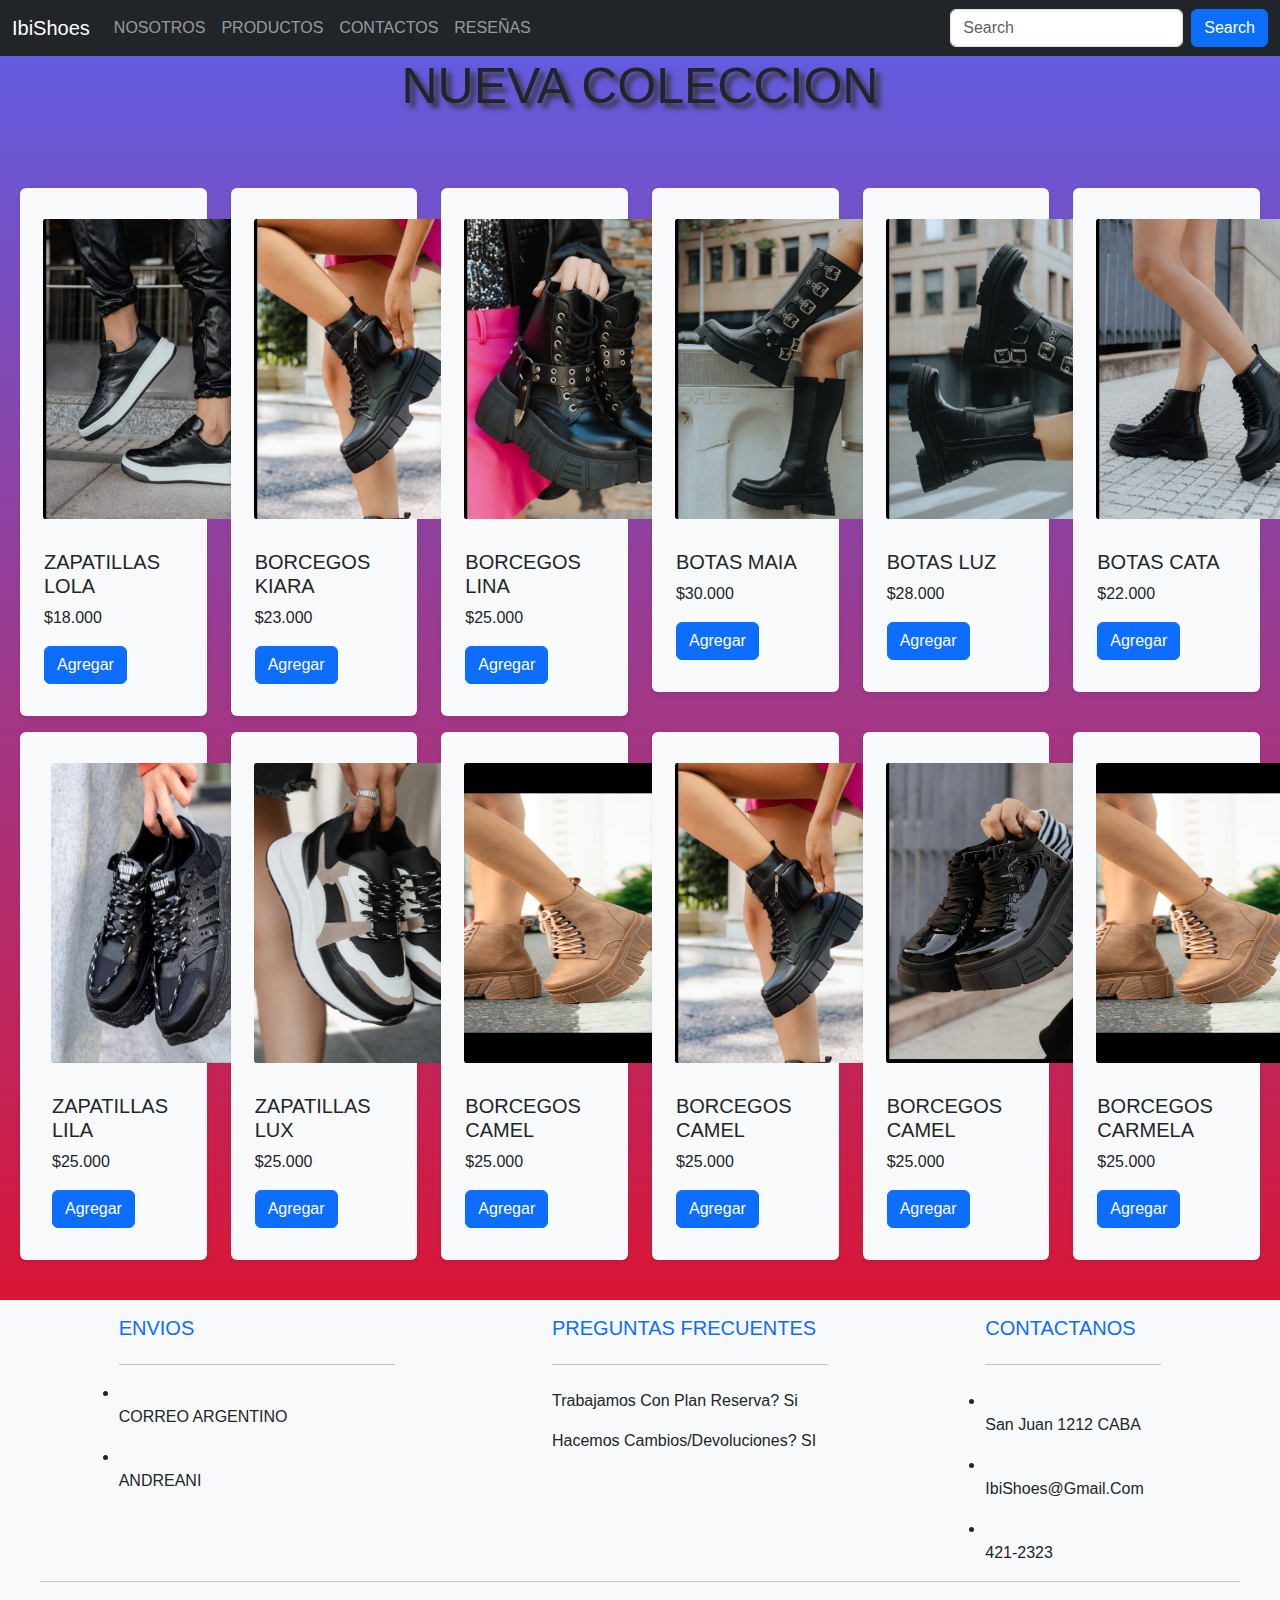
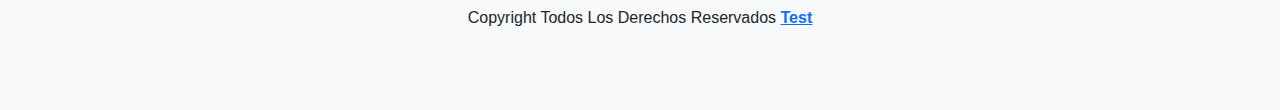
==== commit 319d74ae: "nuevos cambios scss, animaciones" ====
--- a/index.html
+++ b/index.html
@@ -19,7 +19,7 @@
     <link rel="stylesheet" href="CSS/estilos.css" />
     <title>IBI SHOES</title>
   </head>
-  <body>
+  <body class="fondobody">
     <nav class="navbar navbar-dark navbar-expand-sm bg-dark">
       <div class="container-fluid">
         <a class="navbar-brand" href="index.html">IbiShoes</a>
@@ -34,16 +34,16 @@
         <div class="collapse navbar-collapse" id="mynavbar">
           <ul class="navbar-nav me-auto">
             <li class="nav-item">
-              <a class="nav-link" href="./pages/nosotros.html">Nosotros</a>
-            </li>
-            <li class="nav-item">
-              <a class="nav-link" href="./pages/productos.html">Productos</a>
-            </li>
-            <li class="nav-item">
-              <a class="nav-link" href="./pages/contactos.html">Contacto</a>
-            </li>
-            <li class="nav-item">
-              <a class="nav-link" href="./pages/reseñas.html">Reseñas</a>
+              <a class="nav-link" href="./pages/nosotros.html">NOSOTROS</a>
+            </li>
+            <li class="nav-item">
+              <a class="nav-link" href="./pages/productos.html">PRODUCTOS</a>
+            </li>
+            <li class="nav-item">
+              <a class="nav-link" href="./pages/contactos.html">CONTACTOS</a>
+            </li>
+            <li class="nav-item">
+              <a class="nav-link" href="./pages/reseñas.html">RESEÑAS</a>
             </li>
           </ul>
           <form class="d-flex">
--- a/CSS/estilos.css
+++ b/CSS/estilos.css
@@ -1,5 +1,33 @@
 @charset "UTF-8";
+h1 {
+  text-align: center;
+  font-size: 50px;
+  text-shadow: 5px 5px 5px #353333;
+  animation-duration: 2s;
+  animation-name: aparecer;
+  animation-delay: 5s;
+  animation-direction: alternate;
+  animation-iteration-count: infinite;
+}
+
+@keyframes aparecer {
+  from {
+    opacity: 0;
+  }
+  to {
+    opacity: 1;
+  }
+}
+.zapatos {
+  animation-name: sombra movil;
+}
+
+@keyframes sombra movil {}
 /*page INDEX*/
+.fondobody {
+  background-image: linear-gradient(rgb(94, 94, 230), red);
+}
+
 .product {
   margin-bottom: 40px;
   margin-left: 20px;
@@ -20,60 +48,38 @@
 }
 
 /*footer*/
-footer {
-  align-items: end;
-}
-
-body {
-  font-family: "Segoe UI", Tahoma, Geneva, Verdana, sans-serif;
-  text-transform: capitalize;
-}
-
-.container {
-  max-width: 1200px;
-  margin: 0 auto;
-}
-
-.footer {
-  background-color: #24262b;
-  padding: 80px 0;
-}
-
-.footer-row {
-  display: flex;
-  flex-wrap: wrap;
-}
-
-.footer-links {
-  width: 25%;
-  padding: 0 15px;
-}
-
-.footer-links h4 {
-  font-size: 20px;
-  color: rgb(236, 236, 236);
-  margin-bottom: 25px;
-  font-weight: 500;
-  border-bottom: 2px sold black;
-  padding-bottom: 10px;
-  display: inline-block;
-}
-
-.footer-links ul li a {
-  font-size: 18px;
-  text-decoration: none;
-  color: rgb(188, 236, 236);
-  display: block;
-  margin-bottom: 15px;
-  transition: all 0.3s ease;
-}
-
-.footer-links ul li a:hover {
-  color: white;
-  padding: 6px;
+body {
+  font-family: "Segoe UI", Tahoma, Geneva, Verdana, sans-serif;
+  text-transform: capitalize;
+}
+body footer {
+  align-items: end;
+}
+body footer .container {
+  max-width: 1200px;
+  margin: 0 auto;
 }
 
 /*page contacto*/
+h1 {
+  text-align: center;
+  font-size: 50px;
+  text-shadow: 5px 5px 5px #a8a4a4;
+  animation-duration: 2s;
+  animation-name: aparecer;
+  animation-delay: 5s;
+  animation-direction: alternate;
+  animation-iteration-count: infinite;
+}
+
+@keyframes aparecer {
+  from {
+    opacity: 0;
+  }
+  to {
+    opacity: 1;
+  }
+}
 .contacto {
   background-color: #68a2ce;
 }
@@ -82,40 +88,26 @@
   position: absolute;
   width: 400px;
   background-color: rgba(179, 179, 179, 0.61);
-  padding: 30px;
-  margin-left: 25px;
+  padding: 20px;
+  margin: 40px;
   border-radius: 5%;
   font-family: "Gill Sans", "Gill Sans MT", Calibri, "Trebuchet MS", sans-serif;
 }
-
 .form-registro h4 {
   font-size: 22px;
   margin-bottom: 10px;
 }
-
-.control {
-  width: 100%;
-  background: #9fb3c7;
-  padding: 10px;
-  border-radius: 16px;
-  border: 1px solid #85a3e2;
-  font-family: Arial, Helvetica, sans-serif;
+.form-registro .form-registro p {
+  height: 40px;
+  text-align: center;
   font-size: 18px;
 }
-
-.form-registro p {
-  height: 40px;
-  text-align: center;
-  font-size: 18px;
-}
-
-.form-registro a {
+.form-registro .form-registro a {
   color: white;
   text-decoration: none;
 }
-
-.form-registro a:hover {
-  color: rgb(196, 195, 195);
+.form-registro .form-registro a:hover {
+  color: #81c3d7;
   text-decoration: underline;
 }
 
@@ -127,89 +119,72 @@
   color: white;
   margin: 16px 0;
   font-size: 16px;
+  border-radius: 5%;
+}
+
+.control {
+  width: 100%;
+  background: #81c3d7;
+  padding: 10px;
+  border-radius: 16px;
+  border: 1px solid #68a2ce;
+  font-family: Arial, Helvetica, sans-serif;
+  font-size: 18px;
 }
 
 .call-contacto {
   width: 40%;
   height: 400px;
-  border: 5px solid #81c3d7;
+  border: 5px solid black;
   float: right;
-  margin: 20px;
+  margin: 40px;
   padding: 30px;
   background-color: rgba(129, 195, 215, 0.1921568627);
   font-weight: bold;
 }
-
 .call-contacto ul li {
   font-size: 30px;
 }
 
 /*footer*/
-footer {
-  align-items: end;
-}
-
-body {
-  font-family: "Segoe UI", Tahoma, Geneva, Verdana, sans-serif;
-  text-transform: capitalize;
-}
-
-.container {
-  max-width: 1200px;
-  margin: 0 auto;
-}
-
-.footer {
-  background-color: #24262b;
-  padding: 80px 0;
-}
-
-.footer-row {
-  display: flex;
-  flex-wrap: wrap;
-}
-
-.footer-links {
-  width: 25%;
-  padding: 0 15px;
-}
-
-.footer-links h4 {
-  font-size: 20px;
-  color: rgb(236, 236, 236);
-  margin-bottom: 25px;
-  font-weight: 500;
-  border-bottom: 2px sold #000000;
-  padding-bottom: 10px;
-  display: inline-block;
-}
-
-.footer-links ul li a {
-  font-size: 18px;
-  text-decoration: none;
-  color: rgb(188, 236, 236);
-  display: block;
-  margin-bottom: 15px;
-  transition: all 0.3s ease;
-}
-
-.footer-links ul li a:hover {
-  color: rgb(250, 250, 250);
-  padding: 6px;
+body {
+  font-family: "Segoe UI", Tahoma, Geneva, Verdana, sans-serif;
+  text-transform: capitalize;
+}
+body footer {
+  align-items: end;
+}
+body footer .container {
+  max-width: 1200px;
+  margin: 0 auto;
 }
 
 /*page NOSOTROS*/
+h1 {
+  text-align: center;
+  font-size: 50px;
+  text-shadow: 5px 5px 5px #353333;
+  animation-duration: 2s;
+  animation-name: aparecer;
+  animation-delay: 5s;
+  animation-direction: alternate;
+  animation-iteration-count: infinite;
+}
+
+@keyframes aparecer {
+  from {
+    opacity: 0;
+  }
+  to {
+    opacity: 1;
+  }
+}
 main {
   background-image: url(../IMG/fondonos.jpg);
   width: 100%;
   height: 700px;
 }
-
-h1 {
-  text-align: center;
-}
-
-.call {
+main .call {
   width: 50%;
   height: auto;
   border: 5px solid #81c3d7;
@@ -218,14 +193,7 @@
   background-color: rgba(129, 195, 215, 0.5490196078);
   padding: 30px;
 }
-
-.call p {
-  color: black;
-  font-size: 25px;
-  padding: 15px;
-}
-
-.call a {
+main .call a {
   width: 20%;
   background: #85a3e2;
   border: none;
@@ -236,126 +204,90 @@
   text-decoration: none;
   border-radius: 7%;
 }
-
-/*footer*/
-footer {
-  align-items: end;
-}
-
-body {
-  font-family: "Segoe UI", Tahoma, Geneva, Verdana, sans-serif;
-  text-transform: capitalize;
-}
-
-.container {
-  max-width: 1200px;
-  margin: 0 auto;
-}
-
-.footer {
-  background-color: #24262b;
-  padding: 80px 0;
-}
-
-.footer-row {
-  display: flex;
-  flex-wrap: wrap;
-}
-
-.footer-links {
-  width: 25%;
-  padding: 0 15px;
-}
-
-.footer-links h4 {
+main .call p {
+  color: black;
+  padding: 15px;
   font-size: 20px;
-  color: rgb(236, 236, 236);
-  margin-bottom: 25px;
-  font-weight: 500;
-  border-bottom: 2px sold #000000;
-  padding-bottom: 10px;
-  display: inline-block;
-}
-
-.footer-links ul li a {
-  font-size: 18px;
-  text-decoration: none;
-  color: rgb(188, 236, 236);
-  display: block;
-  margin-bottom: 15px;
-  transition: all 0.3s ease;
-}
-
-.footer-links ul li a:hover {
-  color: rgb(250, 250, 250);
-  padding: 6px;
-}
-
-.mapa {
-  margin-left: 40px;
-}
-
-/*footer*/
-footer {
-  align-items: end;
-}
-
-body {
-  font-family: "Segoe UI", Tahoma, Geneva, Verdana, sans-serif;
-  text-transform: capitalize;
-}
-
-.container {
-  max-width: 1200px;
-  margin: 0 auto;
-}
-
-.footer {
-  background-color: #24262b;
-  padding: 80px 0;
-}
-
-.footer-row {
-  display: flex;
-  flex-wrap: wrap;
-}
-
-.footer-links {
-  width: 25%;
-  padding: 0 15px;
-}
-
-.footer-links h4 {
-  font-size: 20px;
-  color: rgb(236, 236, 236);
-  margin-bottom: 25px;
-  font-weight: 500;
-  border-bottom: 2px sold #000000;
-  padding-bottom: 10px;
-  display: inline-block;
-}
-
-.footer-links ul li a {
-  font-size: 18px;
-  text-decoration: none;
-  color: rgb(188, 236, 236);
-  display: block;
-  margin-bottom: 15px;
-  transition: all 0.3s ease;
-}
-
-.footer-links ul li a:hover {
-  color: rgb(250, 250, 250);
-  padding: 6px;
-}
-
+}
+
+.texto {
+  float: right;
+  width: 800px;
+  height: 600px;
+  margin-right: 40px;
+  margin-top: 40px;
+}
+
+/*footer*/
+body {
+  font-family: "Segoe UI", Tahoma, Geneva, Verdana, sans-serif;
+  text-transform: capitalize;
+}
+body footer {
+  align-items: end;
+}
+body footer .container {
+  max-width: 1200px;
+  margin: 0 auto;
+}
+
+/*footer*/
+body {
+  font-family: "Segoe UI", Tahoma, Geneva, Verdana, sans-serif;
+  text-transform: capitalize;
+}
+body footer {
+  align-items: end;
+}
+body footer .container {
+  max-width: 1200px;
+  margin: 0 auto;
+}
+
+h1 {
+  text-align: center;
+  font-size: 50px;
+  text-shadow: 5px 5px 5px #353333;
+  animation-duration: 2s;
+  animation-name: aparecer;
+  animation-delay: 5s;
+  animation-direction: alternate;
+  animation-iteration-count: infinite;
+}
+
+@keyframes aparecer {
+  from {
+    opacity: 0;
+  }
+  to {
+    opacity: 1;
+  }
+}
 /*page reseñas*/
+h1 {
+  text-align: center;
+  font-size: 50px;
+  text-shadow: 5px 5px 5px #353333;
+  animation-duration: 2s;
+  animation-name: aparecer;
+  animation-delay: 5s;
+  animation-direction: alternate;
+  animation-iteration-count: infinite;
+}
+
+@keyframes aparecer {
+  from {
+    opacity: 0;
+  }
+  to {
+    opacity: 1;
+  }
+}
 .caja-contenedor {
   display: flex;
   justify-content: center;
   flex-wrap: wrap;
 }
-
 .caja-contenedor .caja {
   background-color: #81c3d7;
   margin: 20px;
@@ -367,7 +299,6 @@
   flex: 1 1 30rem;
   border-radius: 4%;
 }
-
 .caja-contenedor .caja .fa-atom {
   position: absolute;
   top: 1rem;
@@ -376,11 +307,9 @@
   color: var(--limon);
   opacity: 0.3;
 }
-
 .caja-contenedor .caja .user {
   padding: 10px;
 }
-
 .caja-contenedor .caja .user img {
   border-radius: 80%;
   -o-object-fit: cover;
@@ -389,74 +318,30 @@
   width: 8rem;
   margin-top: 2rem;
 }
-
 .caja-contenedor .caja .user h3 {
   color: var(--verde);
   font-size: 2rem;
 }
-
 .caja-contenedor .caja .user .stars i {
   color: var(--verde);
   font-size: 1.5rem;
   padding: 1rem 0;
 }
-
-.caja-contenedor .caja .cometarios {
+.caja-contenedor .caja .user .cometarios {
   color: black;
   font-size: 1.5rem;
   padding: 1rem;
 }
 
 /*footer*/
-footer {
-  align-items: end;
-}
-
-body {
-  font-family: "Segoe UI", Tahoma, Geneva, Verdana, sans-serif;
-  text-transform: capitalize;
-}
-
-.container {
-  max-width: 1200px;
-  margin: 0 auto;
-}
-
-.footer {
-  background-color: #24262b;
-  padding: 80px 0;
-}
-
-.footer-row {
-  display: flex;
-  flex-wrap: wrap;
-}
-
-.footer-links {
-  width: 25%;
-  padding: 0 15px;
-}
-
-.footer-links h4 {
-  font-size: 20px;
-  color: rgb(236, 236, 236);
-  margin-bottom: 25px;
-  font-weight: 500;
-  border-bottom: 2px sold #000000;
-  padding-bottom: 10px;
-  display: inline-block;
-}
-
-.footer-links ul li a {
-  font-size: 18px;
-  text-decoration: none;
-  color: rgb(188, 236, 236);
-  display: block;
-  margin-bottom: 15px;
-  transition: all 0.3s ease;
-}
-
-.footer-links ul li a:hover {
-  color: rgb(250, 250, 250);
-  padding: 6px;
+body {
+  font-family: "Segoe UI", Tahoma, Geneva, Verdana, sans-serif;
+  text-transform: capitalize;
+}
+body footer {
+  align-items: end;
+}
+body footer .container {
+  max-width: 1200px;
+  margin: 0 auto;
 }/*# sourceMappingURL=estilos.css.map */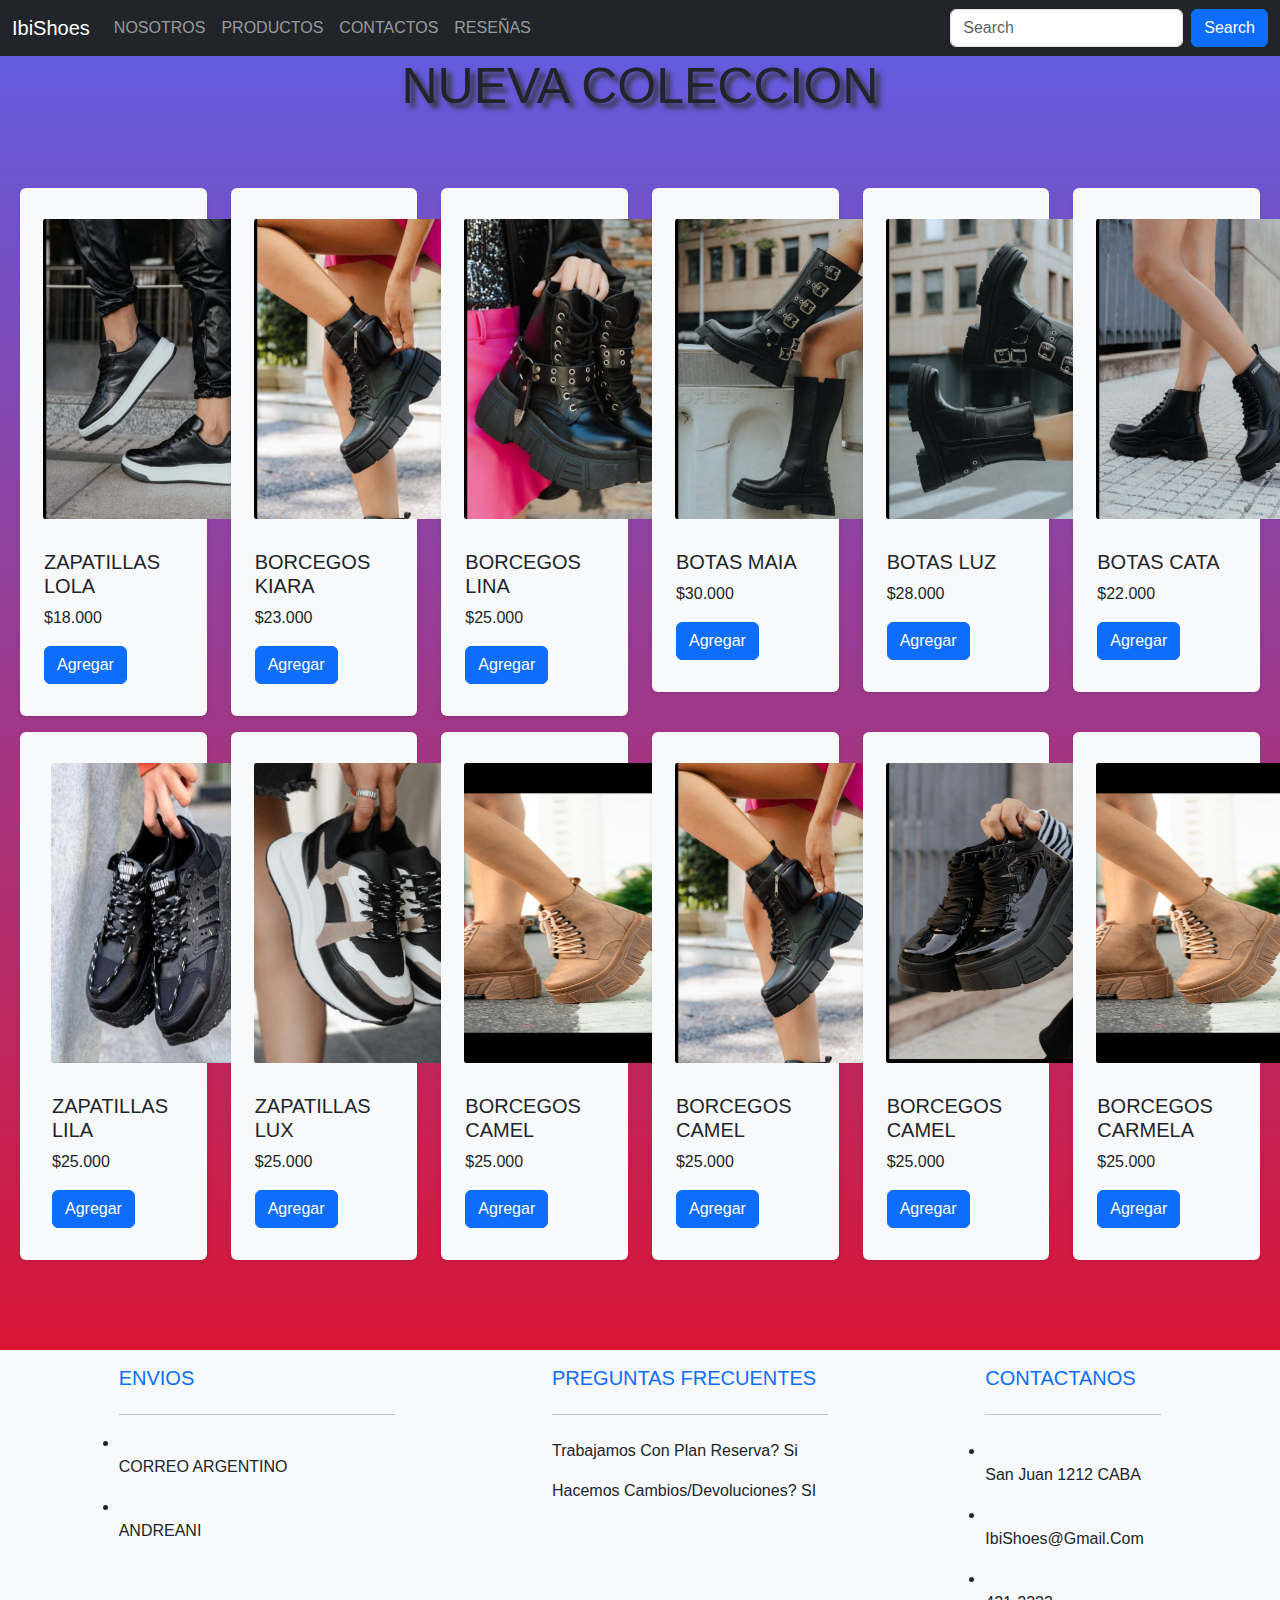
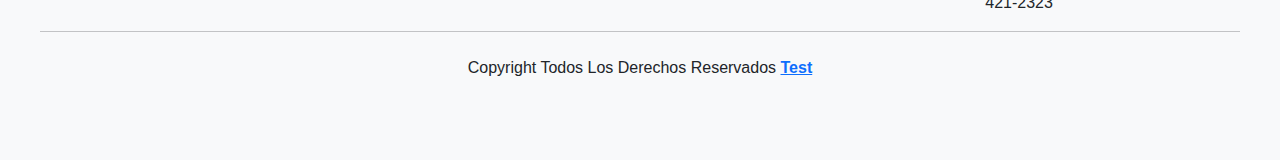
==== commit 7cf56109: "nuevos cambios en page contacto, nosotros" ====
--- a/index.html
+++ b/index.html
@@ -20,7 +20,7 @@
     <title>IBI SHOES</title>
   </head>
   <body class="fondobody">
-    <nav class="navbar navbar-dark navbar-expand-sm bg-dark">
+    <nav class="navbar navbar-dark navbar-expand-md bg-dark">
       <div class="container-fluid">
         <a class="navbar-brand" href="index.html">IbiShoes</a>
         <button
--- a/CSS/estilos.css
+++ b/CSS/estilos.css
@@ -18,11 +18,6 @@
     opacity: 1;
   }
 }
-.zapatos {
-  animation-name: sombra movil;
-}
-
-@keyframes sombra movil {}
 /*page INDEX*/
 .fondobody {
   background-image: linear-gradient(rgb(94, 94, 230), red);
@@ -43,10 +38,6 @@
   border-radius: 1%;
 }
 
-body {
-  background-color: #68a2ce;
-}
-
 /*footer*/
 body {
   font-family: "Segoe UI", Tahoma, Geneva, Verdana, sans-serif;
@@ -62,6 +53,7 @@
 
 /*page contacto*/
 h1 {
+  font-family: "Averia Sans Libre", sans-serif;
   text-align: center;
   font-size: 50px;
   text-shadow: 5px 5px 5px #a8a4a4;
@@ -80,18 +72,14 @@
     opacity: 1;
   }
 }
-.contacto {
-  background-color: #68a2ce;
-}
-
 .form-registro {
-  position: absolute;
-  width: 400px;
-  background-color: rgba(179, 179, 179, 0.61);
+  margin-top: 60px;
+  width: 60%;
   padding: 20px;
-  margin: 40px;
+  margin-left: 200px;
   border-radius: 5%;
   font-family: "Gill Sans", "Gill Sans MT", Calibri, "Trebuchet MS", sans-serif;
+  align-items: center;
 }
 .form-registro h4 {
   font-size: 22px;
@@ -104,7 +92,7 @@
 }
 .form-registro .form-registro a {
   color: white;
-  text-decoration: none;
+  text-decoration: underline;
 }
 .form-registro .form-registro a:hover {
   color: #81c3d7;
@@ -114,36 +102,31 @@
 .form-registro .botons {
   width: 100%;
   background: #85a3e2;
-  border: none;
+  border: 3px solid black;
   padding: 12px;
   color: white;
   margin: 16px 0;
   font-size: 16px;
-  border-radius: 5%;
+  border-radius: 10%;
 }
 
 .control {
   width: 100%;
   background: #81c3d7;
   padding: 10px;
+  margin: 5px;
   border-radius: 16px;
   border: 1px solid #68a2ce;
   font-family: Arial, Helvetica, sans-serif;
   font-size: 18px;
-}
-
-.call-contacto {
-  width: 40%;
-  height: 400px;
-  border: 5px solid black;
-  float: right;
-  margin: 40px;
-  padding: 30px;
-  background-color: rgba(129, 195, 215, 0.1921568627);
-  font-weight: bold;
-}
-.call-contacto ul li {
+  border: 3px solid black;
+}
+
+h2 {
+  text-align: center;
+  margin-top: 40px;
   font-size: 30px;
+  font-family: "Platypi", serif;
 }
 
 /*footer*/
@@ -180,7 +163,6 @@
   }
 }
 main {
-  background-image: url(../IMG/fondonos.jpg);
   width: 100%;
   height: 700px;
 }
@@ -210,21 +192,37 @@
   font-size: 20px;
 }
 
-.texto {
-  float: right;
-  width: 800px;
-  height: 600px;
-  margin-right: 40px;
-  margin-top: 40px;
-}
-
-/*footer*/
-body {
-  font-family: "Segoe UI", Tahoma, Geneva, Verdana, sans-serif;
-  text-transform: capitalize;
-}
-body footer {
-  align-items: end;
+.datos {
+  padding: 75px;
+  width: 75%;
+  align-items: center;
+  margin: auto;
+}
+
+iframe {
+  width: 100%;
+  height: 200px;
+  margin-bottom: 200px;
+}
+
+.parrafo {
+  font-size: 25px;
+  border: 5px solid black;
+  height: 400px;
+  padding: 10px;
+  background-color: rgba(53, 51, 51, 0.3098039216);
+  margin: 20px;
+  text-align: center;
+}
+
+/*footer*/
+body {
+  font-family: "Segoe UI", Tahoma, Geneva, Verdana, sans-serif;
+  text-transform: capitalize;
+}
+body footer {
+  align-items: end;
+  margin-top: 90px;
 }
 body footer .container {
   max-width: 1200px;
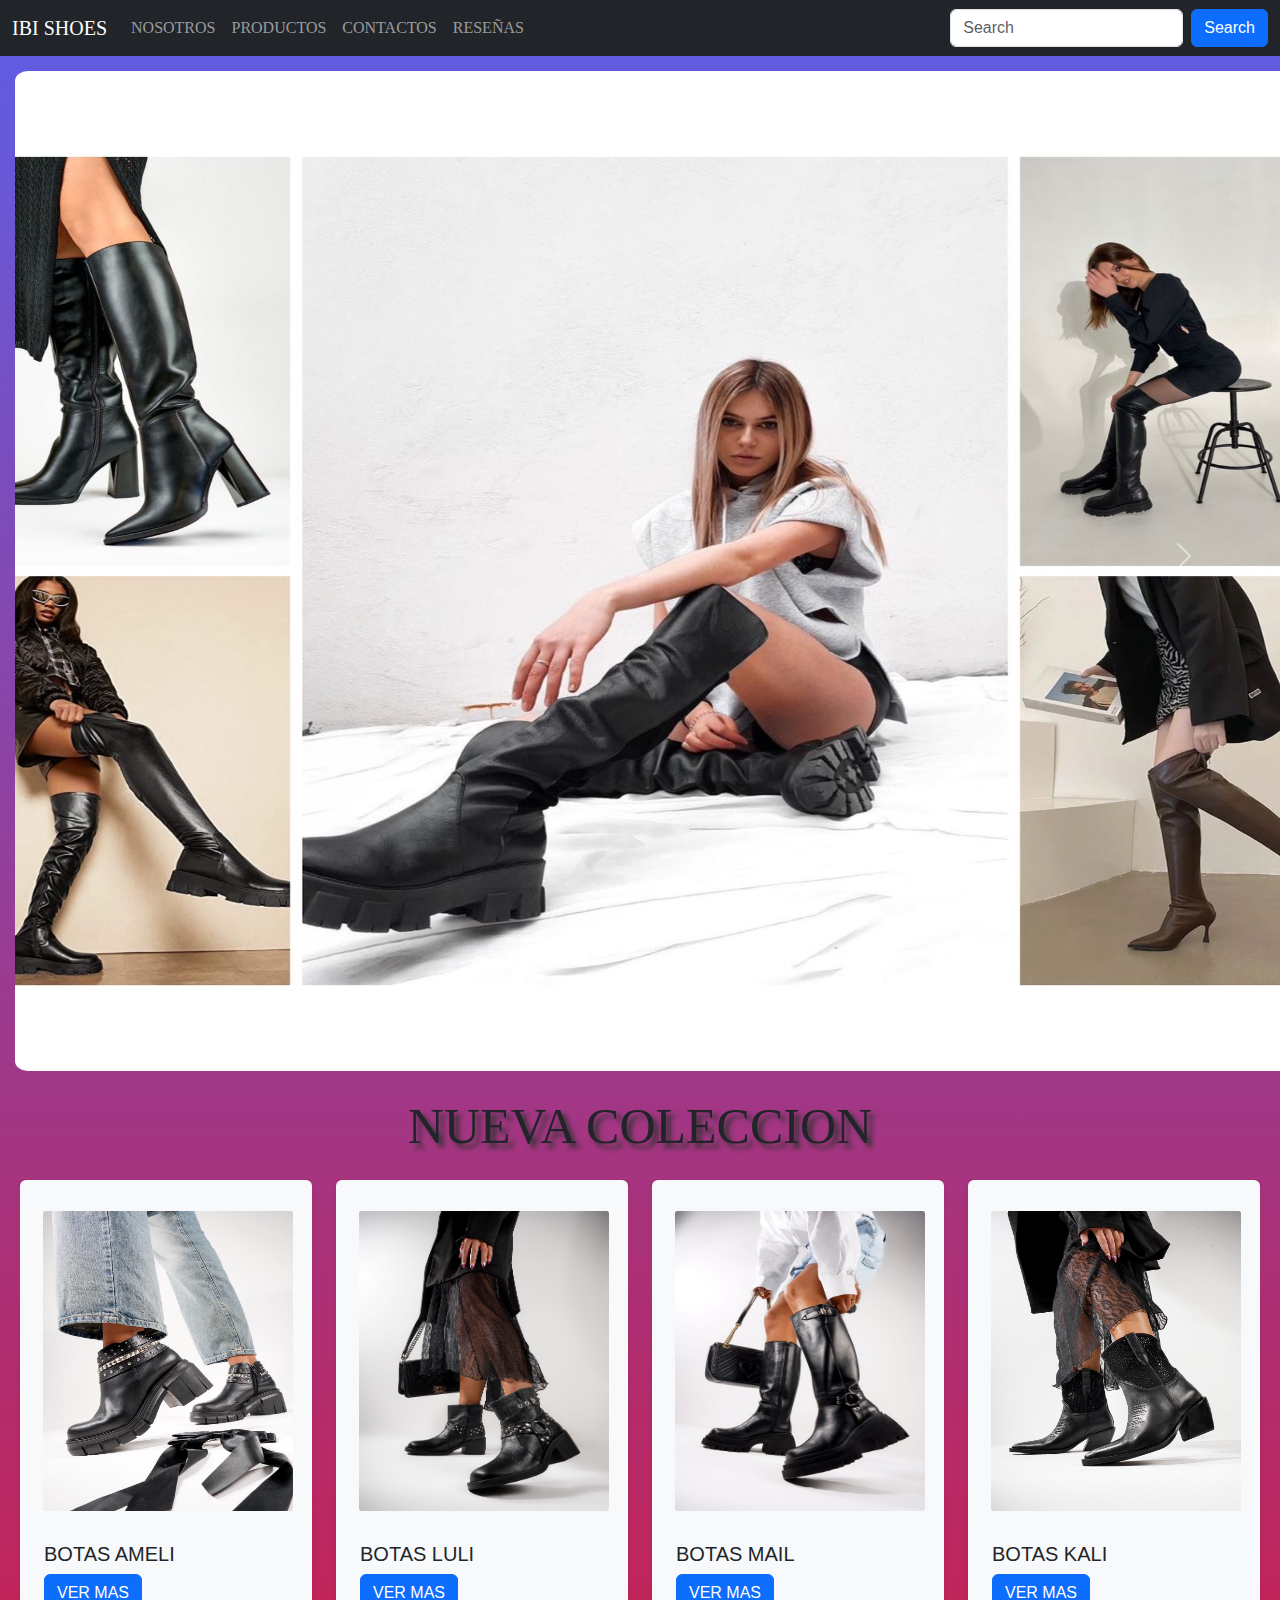
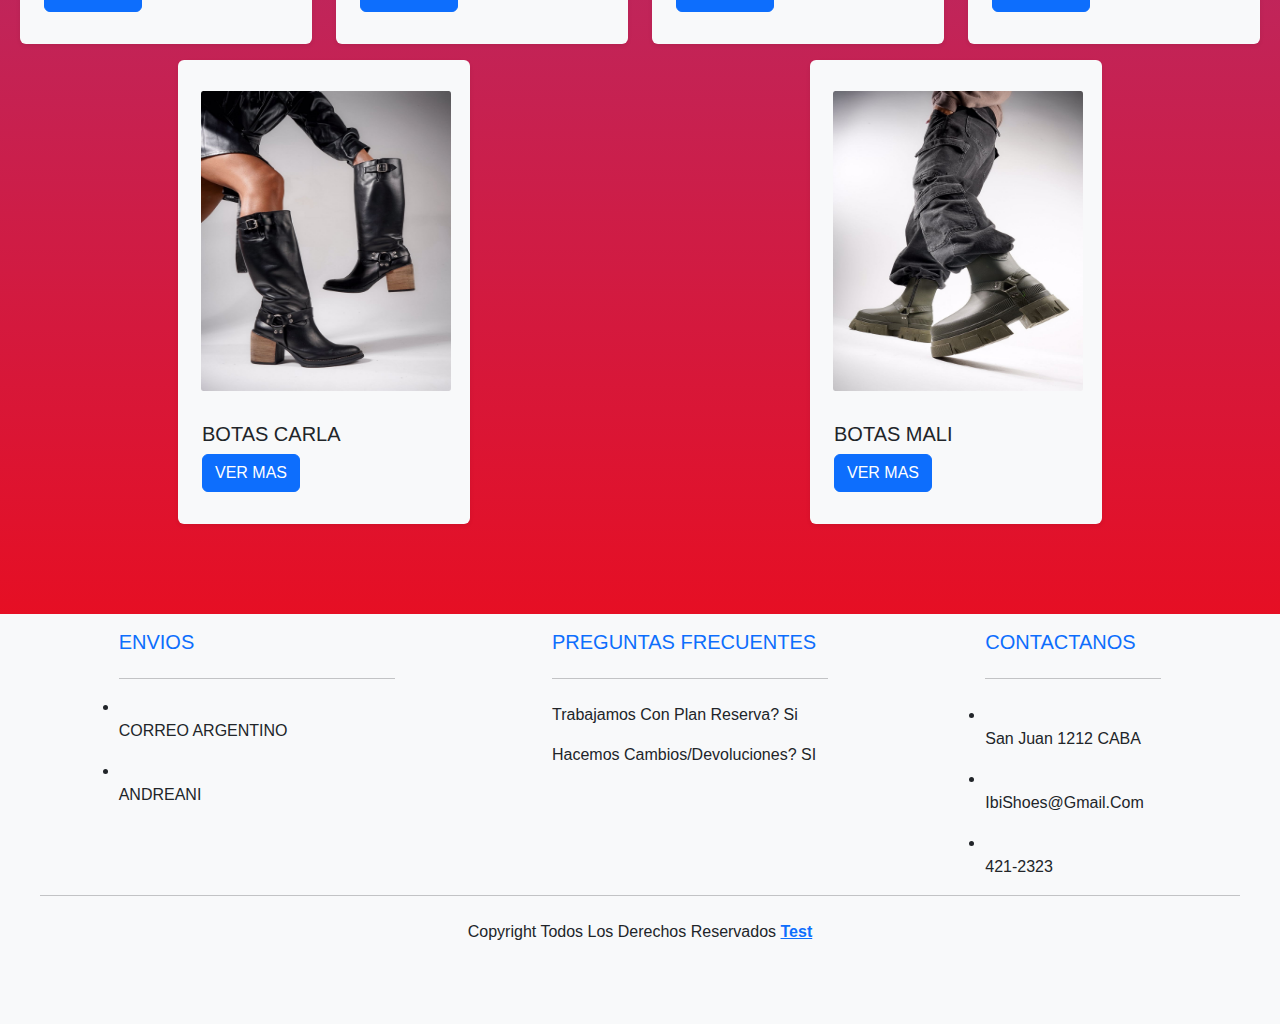
==== commit 1af2e142: "cambios en index, se agrego carrucel y cambio de fotos" ====
--- a/index.html
+++ b/index.html
@@ -22,7 +22,7 @@
   <body class="fondobody">
     <nav class="navbar navbar-dark navbar-expand-md bg-dark">
       <div class="container-fluid">
-        <a class="navbar-brand" href="index.html">IbiShoes</a>
+        <a class="navbar-brand" href="index.html" style="font-family: Lugrasimo, cursive;">IBI SHOES</a>
         <button
           class="navbar-toggler"
           type="button"
@@ -34,16 +34,16 @@
         <div class="collapse navbar-collapse" id="mynavbar">
           <ul class="navbar-nav me-auto">
             <li class="nav-item">
-              <a class="nav-link" href="./pages/nosotros.html">NOSOTROS</a>
-            </li>
-            <li class="nav-item">
-              <a class="nav-link" href="./pages/productos.html">PRODUCTOS</a>
-            </li>
-            <li class="nav-item">
-              <a class="nav-link" href="./pages/contactos.html">CONTACTOS</a>
-            </li>
-            <li class="nav-item">
-              <a class="nav-link" href="./pages/reseñas.html">RESEÑAS</a>
+              <a class="nav-link" href="./pages/nosotros.html" style="font-family: Lugrasimo, cursive;">NOSOTROS</a>
+            </li>
+            <li class="nav-item">
+              <a class="nav-link" href="./pages/productos.html" style="font-family: Lugrasimo, cursive;">PRODUCTOS</a>
+            </li>
+            <li class="nav-item">
+              <a class="nav-link" href="./pages/contactos.html" style="font-family: Lugrasimo, cursive;">CONTACTOS</a>
+            </li>
+            <li class="nav-item">
+              <a class="nav-link" href="./pages/reseñas.html" style="font-family: Lugrasimo, cursive;">RESEÑAS</a>
             </li>
           </ul>
           <form class="d-flex">
@@ -53,158 +53,111 @@
         </div>
       </div>
     </nav>
+
+
+<!-- Carousel -->
+<div id="demo" class="carousel slide" data-bs-ride="carousel" style="height: 1000px; width: 100%; align-items: center;">
+
+  <!-- Indicators/dots -->
+  <div class="carousel-indicators">
+    <button type="button" data-bs-target="#demo" data-bs-slide-to="0" class="active"></button>
+    <button type="button" data-bs-target="#demo" data-bs-slide-to="1"></button>
+    <button type="button" data-bs-target="#demo" data-bs-slide-to="2"></button>
+  </div>
+
+  <!-- The slideshow/carousel -->
+  <div class="carousel-inner">
+    <div class="carousel-item active">
+      <img src="./IMG/carrucel.jpg" alt="Los Angeles" class="d-block w-100" style="height: 1000px;">
+    </div>
+    <div class="carousel-item">
+      <img src="./IMG/carrucel.jpg" alt="Chicago" class="d-block w-100" style="height: 1000px;">
+    </div>
+    <div class="carousel-item">
+      <img src="./IMG/carrucel.jpg" alt="New York" class="d-block w-100" style="height: 1000px;">
+    </div>
+  </div>
+
+  <!-- Left and right controls/icons -->
+  <button class="carousel-control-prev" type="button" data-bs-target="#demo" data-bs-slide="prev">
+    <span class="carousel-control-prev-icon"></span>
+  </button>
+  <button class="carousel-control-next" type="button" data-bs-target="#demo" data-bs-slide="next">
+    <span class="carousel-control-next-icon"></span>
+  </button>
+</div>
+
+
+  <h1 class="index" style="font-family: Lugrasimo, cursive; margin-top: 40px;">NUEVA COLECCION</h1>
     <section class="product">
         <div class="row">
-          <div class="col-sm-12">
-            <div class="secction-header text-center pb-5">
-              <h1 class="index">NUEVA COLECCION</h1>
-            </div>
-          </div>
-        </div>
-        <div class="row">
-          <div class="col-sm-6 col-md-4 col-lg-3 col-xl-2 mx-auto mt-3">
-            <div class="card bg-light shadow-sm border-0 px-2 py-3 mb-6">
-              <div class="text-center">
-                <img src="IMG/zapato3.jpg" alt="" style="max-width: 230px"/>
-              </div>
-              <div class="card-body">
-                <h5 class="card-title">ZAPATILLAS LOLA</h5>
-                <p>$18.000</p>
-                <a href="#" class="btn btn-primary">Agregar</a>
-              </div>
-            </div>
-          </div>
-          <div class="col-sm-6 col-md-4 col-lg-3 col-xl-2 mx-auto mt-3">
-            <div class="card bg-light shadow-sm border-0 px-2 py-3 mb-6">
-              <div class="text-center">
-                <img src="IMG/zapato4.jpg" alt="" style="max-width: 230px"/>
-              </div>
-              <div class="card-body">
-                <h5 class="card-title"> BORCEGOS KIARA</h5>
-                <p>$23.000</p>
-                <a href="#" class="btn btn-primary">Agregar</a>
-              </div>
-            </div>
-          </div>
-          <div class="col-sm-6 col-md-4 col-lg-3 col-xl-2 mx-auto mt-3">
-            <div class="card bg-light shadow-sm border-0 px-2 py-3 mb-6">
-              <div class="text-center">
-                <img src="IMG/zapato5.jpg" alt="" style="max-width: 230px"/>
-              </div>
-              <div class="card-body">
-                <h5 class="card-title"> BORCEGOS LINA</h5>
-                <p>$25.000</p>
-                <a href="#" class="btn btn-primary">Agregar</a>
-              </div>
-            </div>
-          </div>
-          <div class="col-sm-6 col-md-4 col-lg-3 col-xl-2 mx-auto mt-3">
-            <div class="card bg-light shadow-sm border-0 px-2 py-3 mb-6">
-              <div class="text-center">
-                <img src="IMG/zapato6.jpg" alt="" style="max-width: 230px"/>
-              </div>
-              <div class="card-body">
-                <h5 class="card-title">BOTAS MAIA</h5>
-                <p>$30.000</p>
-                <a href="#" class="btn btn-primary">Agregar</a>
-              </div>
-            </div>
-          </div>
-          <div class="col-sm-6 col-md-4 col-lg-3 col-xl-2 mx-auto mt-3">
-            <div class="card bg-light shadow-sm border-0 px-2 py-3 mb-6">
-              <div class="text-center">
-                <img src="IMG/zapato7.jpg" alt="" style="max-width: 230px"/>
-              </div>
-              <div class="card-body">
-                <h5 class="card-title">BOTAS LUZ</h5>
-                <p>$28.000</p>
-                <a href="#" class="btn btn-primary">Agregar</a>
-              </div>
-            </div>
-          </div>
-          <div class="col-sm-6 col-md-4 col-lg-3 col-xl-2 mx-auto mt-3">
-            <div class="card bg-light shadow-sm border-0 px-2 py-3 mb-6">
-              <div class="text-center">
-                <img src="IMG/zapato8.jpg" alt="" style="max-width: 230px"/>
-              </div>
-              <div class="card-body">
-                <h5 class="card-title">BOTAS CATA</h5>
-                <p>$22.000</p>
-                <a href="#" class="btn btn-primary">Agregar</a>
-              </div>
-            </div>
-          </div>
-          <div class="col-sm-6 col-md-4 col-lg-3 col-xl-2 mx-auto mt-3">
-            <div class="card bg-light shadow-sm border-0 px-3 py-3 mb-6">
-              <div class="text-center">
-                <img src="IMG/zapato9.jpg" alt="" style="max-width: 230px"/>
-              </div>
-              <div class="card-body">
-                <h5 class="card-title">ZAPATILLAS LILA</h5>
-                <p>$25.000</p>
-                <a href="#" class="btn btn-primary">Agregar</a>
-              </div>
-            </div>
-          </div>
-          <div class="col-sm-6 col-md-4 col-lg-3 col-xl-2 mx-auto mt-3">
-            <div class="card bg-light shadow-sm border-0 px-2 py-3 mb-6">
-              <div class="text-center">
-                <img src="IMG/zapato10.jpg" alt="" style="max-width: 230px"/>
-              </div>
-              <div class="card-body">
-                <h5 class="card-title">ZAPATILLAS LUX</h5>
-                <p>$25.000</p>
-                <a href="#" class="btn btn-primary">Agregar</a>
-              </div>
-            </div>
-          </div>
-          <div class="col-sm-6 col-md-4 col-lg-3 col-xl-2 mx-auto mt-3">
-            <div class="card bg-light shadow-sm border-0 px-2 py-3 mb-6">
-              <div class="text-center">
-                <img src="IMG/zapato12.jpg" alt="" style="max-width: 230px"/>
-              </div>
-              <div class="card-body">
-                <h5 class="card-title">BORCEGOS CAMEL</h5>
-                <p>$25.000</p>
-                <a href="#" class="btn btn-primary">Agregar</a>
-              </div>
-            </div>
-          </div>
-          <div class="col-sm-6 col-md-4 col-lg-3 col-xl-2 mx-auto mt-3">
-            <div class="card bg-light shadow-sm border-0 px-2 py-3 mb-6">
-              <div class="text-center">
-                <img src="IMG/zapato4.jpg" alt="" style="max-width: 230px"/>
-              </div>
-              <div class="card-body">
-                <h5 class="card-title">BORCEGOS CAMEL</h5>
-                <p>$25.000</p>
-                <a href="#" class="btn btn-primary">Agregar</a>
-              </div>
-            </div>
-          </div>
-          <div class="col-sm-6 col-md-4 col-lg-3 col-xl-2 mx-auto mt-3">
-            <div class="card bg-light shadow-sm border-0 px-2 py-3 mb-6">
-              <div class="text-center">
-                <img src="IMG/zapato1.jpg" alt="" style="max-width: 230px"/>
-              </div>
-              <div class="card-body">
-                <h5 class="card-title">BORCEGOS CAMEL</h5>
-                <p>$25.000</p>
-                <a href="#" class="btn btn-primary">Agregar</a>
-              </div>
-            </div>
-          </div>
-          <div class="col-sm-6 col-md-4 col-lg-3 col-xl-2 mx-auto mt-3">
-            <div class="card bg-light shadow-sm border-0 px-2 py-3 mb-6">
-              <div class="text-center">
-                <img src="IMG/zapato12.jpg" alt="" style="max-width: 230px"/>
-              </div>
-              <div class="card-body">
-                <h5 class="card-title">BORCEGOS CARMELA</h5>
-                <p>$25.000</p>
-                <a href="#" class="btn btn-primary">Agregar</a>
-              </div>
-            </div>
+          <div class="col-sm-6 col-md-4 col-lg-3 col-xl-3 mx-auto mt-3">
+            <div class="card bg-light shadow-sm border-0 px-2 py-3 mb-6">
+              <div class="text-center">
+                <img src="IMG/coleccion1.jpg" alt="" style="max-width: 250px"/>
+              </div>
+              <div class="card-body">
+                <h5 class="card-title">BOTAS AMELI</h5>
+                <a href="#" class="btn btn-primary">VER MAS</a>
+              </div>
+            </div>
+          </div>
+          <div class="col-sm-6 col-md-4 col-lg-3 col-xl-3 mx-auto mt-3">
+            <div class="card bg-light shadow-sm border-0 px-2 py-3 mb-6">
+              <div class="text-center">
+                <img src="IMG/coleccion2.jpg" alt="" style="max-width: 250px"/>
+              </div>
+              <div class="card-body">
+                <h5 class="card-title">BOTAS LULI</h5>
+                <a href="#" class="btn btn-primary">VER MAS</a>
+              </div>
+            </div>
+          </div>
+          <div class="col-sm-6 col-md-4 col-lg-3 col-xl-3 mx-auto mt-3">
+            <div class="card bg-light shadow-sm border-0 px-2 py-3 mb-6">
+              <div class="text-center">
+                <img src="IMG/coleccion3.jpg" alt="" style="max-width: 250px"/>
+              </div>
+              <div class="card-body">
+                <h5 class="card-title">BOTAS MAIL</h5>
+                <a href="#" class="btn btn-primary">VER MAS</a>
+              </div>
+            </div>
+          </div>
+          <div class="col-sm-6 col-md-4 col-lg-3 col-xl-3 mx-auto mt-3">
+            <div class="card bg-light shadow-sm border-0 px-2 py-3 mb-6">
+              <div class="text-center">
+                <img src="IMG/coleccion4.jpg" alt="" style="max-width: 250px"/>
+              </div>
+              <div class="card-body">
+                <h5 class="card-title">BOTAS KALI</h5>
+                <a href="#" class="btn btn-primary">VER MAS</a>
+              </div>
+            </div>
+          </div>
+          
+          <div class="col-sm-6 col-md-4 col-lg-3 col-xl-3 mx-auto mt-3">
+            <div class="card bg-light shadow-sm border-0 px-2 py-3 mb-6">
+              <div class="text-center">
+                <img src="IMG/coleccion5.jpg" alt="" style="max-width: 250px"/>
+              </div>
+              <div class="card-body">
+                <h5 class="card-title">BOTAS CARLA</h5>
+                <a href="#" class="btn btn-primary">VER MAS</a>
+              </div>
+            </div>
+          </div>
+          <div class="col-sm-6 col-md-4 col-lg-3 col-xl-3 mx-auto mt-3">
+            <div class="card bg-light shadow-sm border-0 px-2 py-3 mb-6">
+              <div class="text-center">
+                <img src="IMG/coleccion6.jpg" alt="" style="max-width: 250px"/>
+              </div>
+              <div class="card-body">
+                <h5 class="card-title">BOTAS MALI</h5>
+                <a href="#" class="btn btn-primary">VER MAS</a>
+              </div>
+            </div>
+          </div>
           </div>
         </div>
       
--- a/CSS/estilos.css
+++ b/CSS/estilos.css
@@ -199,10 +199,19 @@
   margin: auto;
 }
 
-iframe {
+.map-responsive {
+  overflow: hidden;
+  padding-bottom: 56.25%;
+  position: end;
+  height: 0;
+}
+
+.map-responsive iframe {
+  left: 0;
+  top: 600px;
+  height: 30%;
   width: 100%;
-  height: 200px;
-  margin-bottom: 200px;
+  position: absolute;
 }
 
 .parrafo {
@@ -295,7 +304,7 @@
   border: 1rem solid rgba(0, 0, 0, 0.1);
   box-shadow: 0 0.5rem 1rem rgba(0, 0, 0, 0.1);
   flex: 1 1 30rem;
-  border-radius: 4%;
+  border-radius: 40%;
 }
 .caja-contenedor .caja .fa-atom {
   position: absolute;
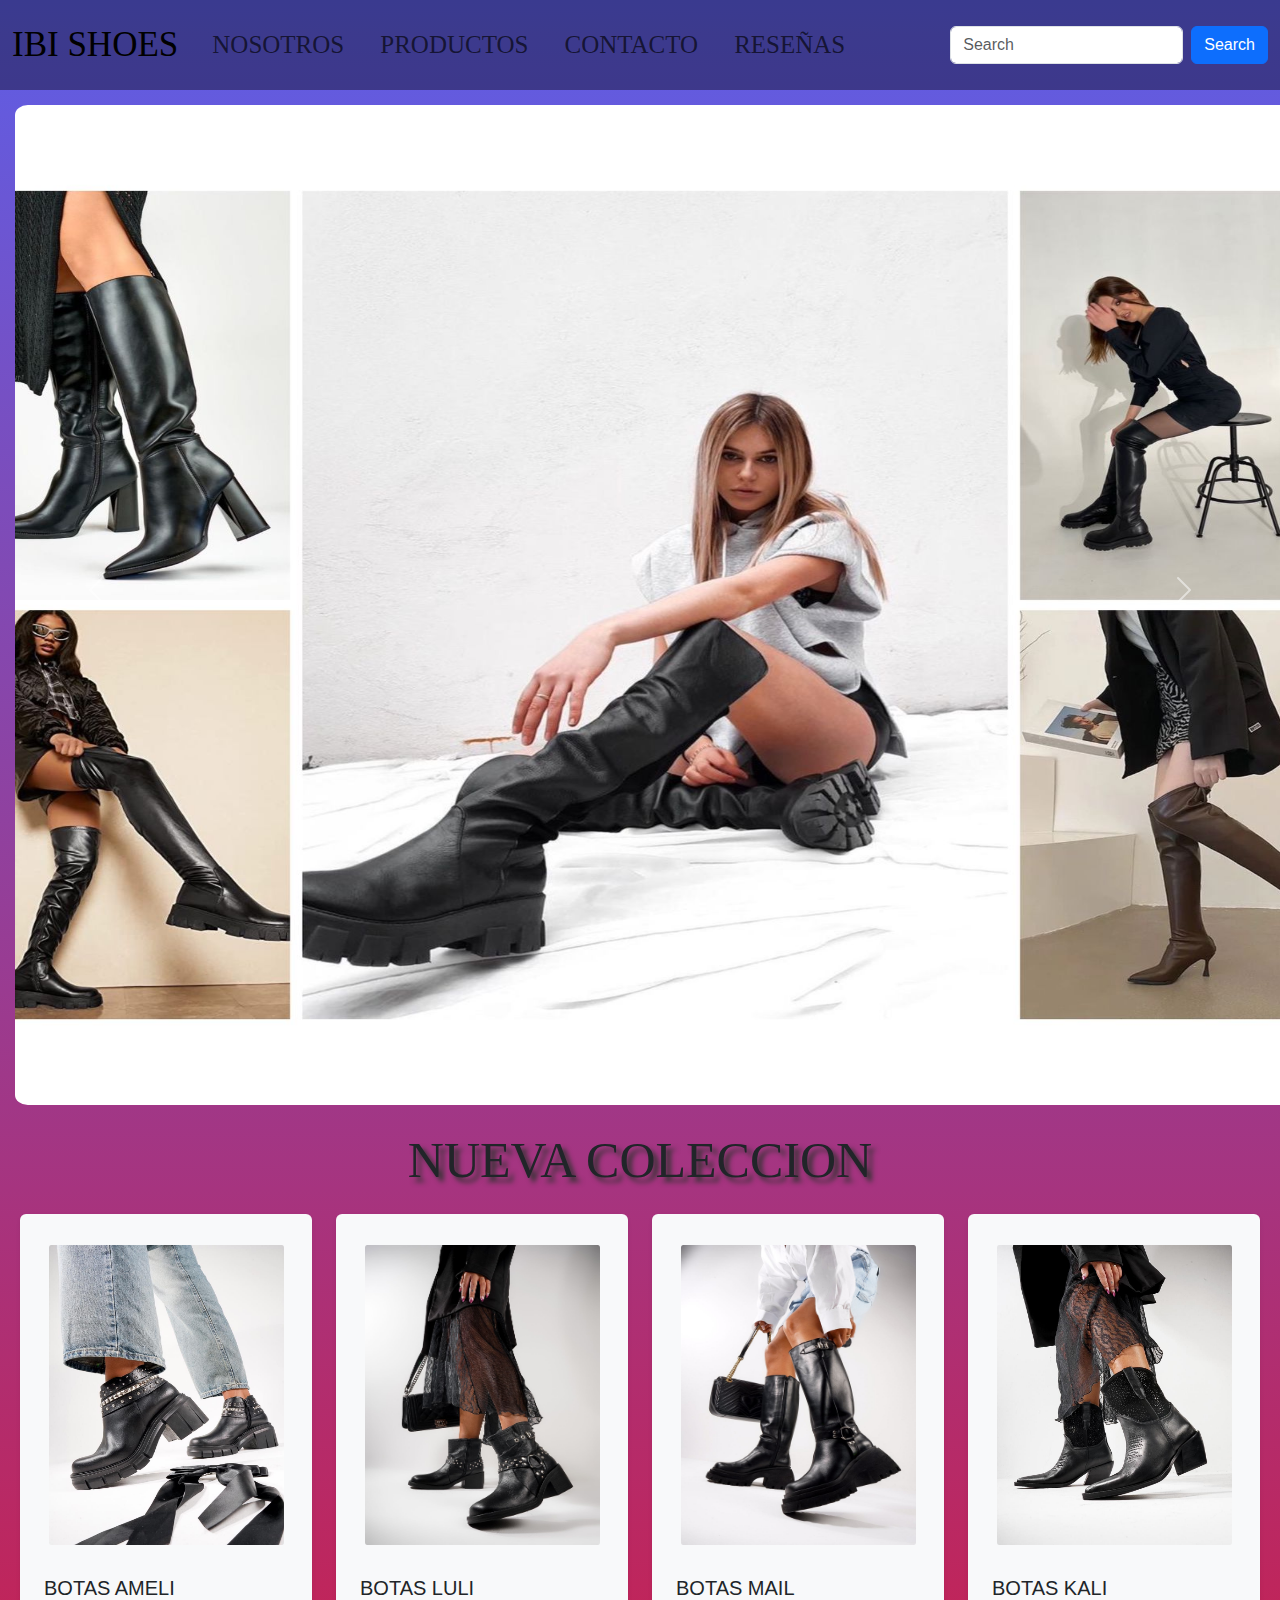
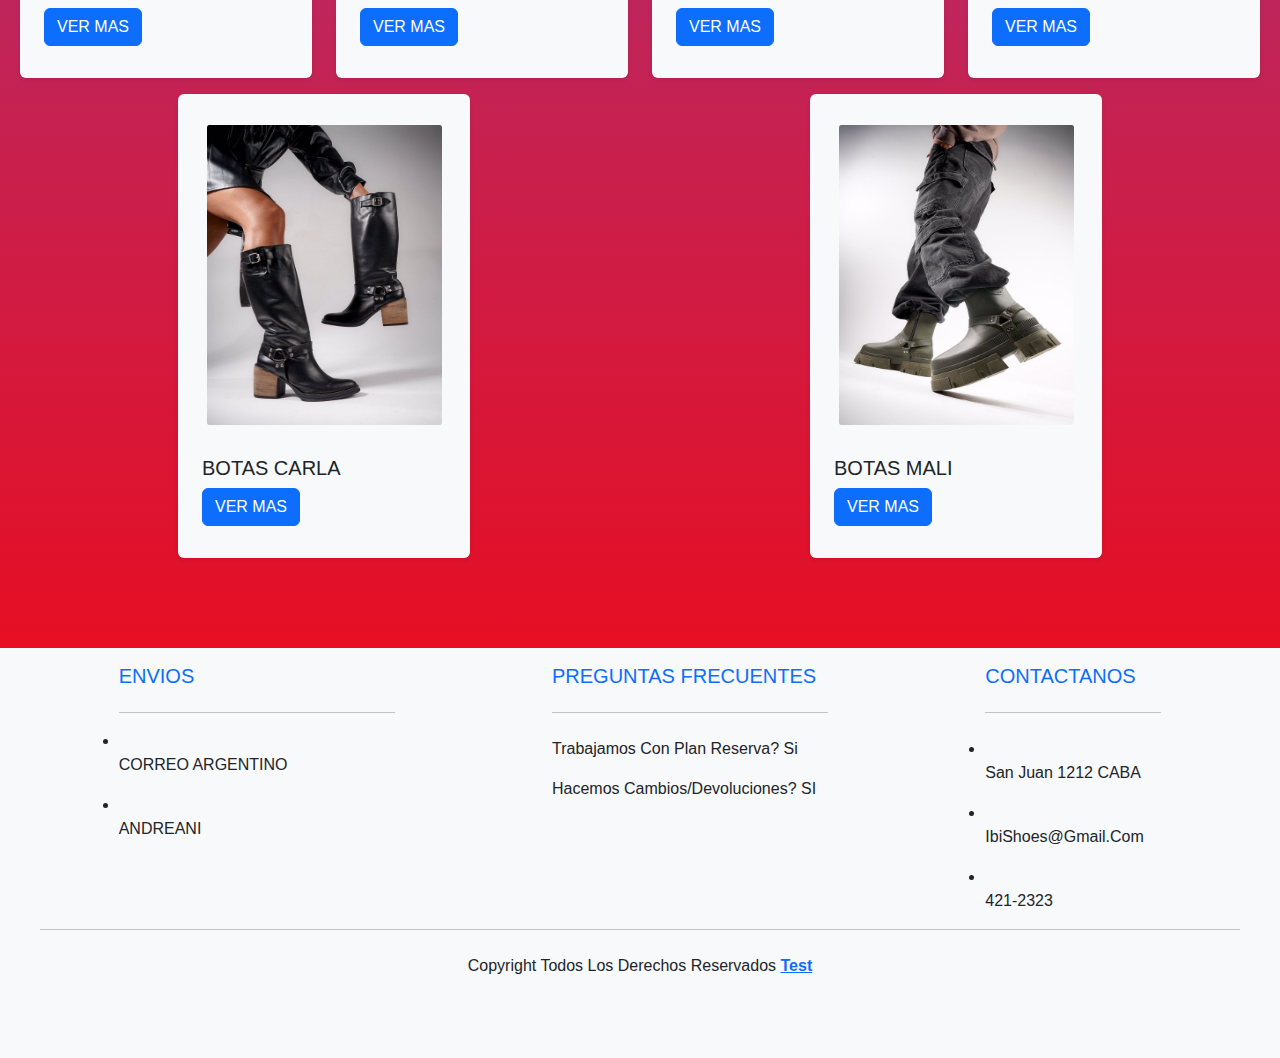
==== commit 86c18343: "cambios en el scss de la nav, y en page nosotros" ====
--- a/index.html
+++ b/index.html
@@ -20,9 +20,9 @@
     <title>IBI SHOES</title>
   </head>
   <body class="fondobody">
-    <nav class="navbar navbar-dark navbar-expand-md bg-dark">
+    <nav class="navbar  navbar-expand-md" style="background-color: rgba(0, 0, 0, 0.377);">
       <div class="container-fluid">
-        <a class="navbar-brand" href="index.html" style="font-family: Lugrasimo, cursive;">IBI SHOES</a>
+        <a class="navbar-brand" href="index.html" style="font-family: Gravitas One cursive; font-size: 35px;">IBI SHOES</a>
         <button
           class="navbar-toggler"
           type="button"
@@ -34,16 +34,16 @@
         <div class="collapse navbar-collapse" id="mynavbar">
           <ul class="navbar-nav me-auto">
             <li class="nav-item">
-              <a class="nav-link" href="./pages/nosotros.html" style="font-family: Lugrasimo, cursive;">NOSOTROS</a>
-            </li>
-            <li class="nav-item">
-              <a class="nav-link" href="./pages/productos.html" style="font-family: Lugrasimo, cursive;">PRODUCTOS</a>
-            </li>
-            <li class="nav-item">
-              <a class="nav-link" href="./pages/contactos.html" style="font-family: Lugrasimo, cursive;">CONTACTOS</a>
-            </li>
-            <li class="nav-item">
-              <a class="nav-link" href="./pages/reseñas.html" style="font-family: Lugrasimo, cursive;">RESEÑAS</a>
+              <a class="nav-link" href="./pages/nosotros.html" style="font-family: Lugrasimo, cursive; font-size: 25px; margin: 10px;">NOSOTROS</a>
+            </li>
+            <li class="nav-item">
+              <a class="nav-link" href="./pages/productos.html" style="font-family: Lugrasimo, cursive; font-size: 25px; margin: 10px;">PRODUCTOS</a>
+            </li>
+            <li class="nav-item">
+              <a class="nav-link" href="./pages/contactos.html" style="font-family: Lugrasimo, cursive; font-size: 25px; margin: 10px;">CONTACTO</a>
+            </li>
+            <li class="nav-item">
+              <a class="nav-link" href="./pages/reseñas.html" style="font-family: Lugrasimo, cursive; font-size: 25px; margin: 10px;">RESEÑAS</a>
             </li>
           </ul>
           <form class="d-flex">
@@ -91,10 +91,10 @@
   <h1 class="index" style="font-family: Lugrasimo, cursive; margin-top: 40px;">NUEVA COLECCION</h1>
     <section class="product">
         <div class="row">
-          <div class="col-sm-6 col-md-4 col-lg-3 col-xl-3 mx-auto mt-3">
-            <div class="card bg-light shadow-sm border-0 px-2 py-3 mb-6">
-              <div class="text-center">
-                <img src="IMG/coleccion1.jpg" alt="" style="max-width: 250px"/>
+          <div class="col-sm-12 col-md-12 col-lg-6 col-xl-3 mx-auto mt-3">
+            <div class="card bg-light shadow-sm border-0 px-2 py-3 mb-6">
+              <div class="text-center">
+                <img src="IMG/coleccion1.jpg" alt="" style="max-width: 235px"/>
               </div>
               <div class="card-body">
                 <h5 class="card-title">BOTAS AMELI</h5>
@@ -102,10 +102,10 @@
               </div>
             </div>
           </div>
-          <div class="col-sm-6 col-md-4 col-lg-3 col-xl-3 mx-auto mt-3">
-            <div class="card bg-light shadow-sm border-0 px-2 py-3 mb-6">
-              <div class="text-center">
-                <img src="IMG/coleccion2.jpg" alt="" style="max-width: 250px"/>
+          <div class="col-sm-12 col-md-12 col-lg-6 col-xl-3 mx-auto mt-3">
+            <div class="card bg-light shadow-sm border-0 px-2 py-3 mb-6">
+              <div class="text-center">
+                <img src="IMG/coleccion2.jpg" alt="" style="max-width: 235px"/>
               </div>
               <div class="card-body">
                 <h5 class="card-title">BOTAS LULI</h5>
@@ -113,10 +113,10 @@
               </div>
             </div>
           </div>
-          <div class="col-sm-6 col-md-4 col-lg-3 col-xl-3 mx-auto mt-3">
-            <div class="card bg-light shadow-sm border-0 px-2 py-3 mb-6">
-              <div class="text-center">
-                <img src="IMG/coleccion3.jpg" alt="" style="max-width: 250px"/>
+          <div class="col-sm-12 col-md-12 col-lg-6 col-xl-3 mx-auto mt-3">
+            <div class="card bg-light shadow-sm border-0 px-2 py-3 mb-6">
+              <div class="text-center">
+                <img src="IMG/coleccion3.jpg" alt="" style="max-width: 235px"/>
               </div>
               <div class="card-body">
                 <h5 class="card-title">BOTAS MAIL</h5>
@@ -124,10 +124,10 @@
               </div>
             </div>
           </div>
-          <div class="col-sm-6 col-md-4 col-lg-3 col-xl-3 mx-auto mt-3">
-            <div class="card bg-light shadow-sm border-0 px-2 py-3 mb-6">
-              <div class="text-center">
-                <img src="IMG/coleccion4.jpg" alt="" style="max-width: 250px"/>
+          <div class="col-sm-12 col-md-12 col-lg-6 col-xl-3 mx-auto mt-3">
+            <div class="card bg-light shadow-sm border-0 px-2 py-3 mb-6">
+              <div class="text-center">
+                <img src="IMG/coleccion4.jpg" alt="" style="max-width: 235px"/>
               </div>
               <div class="card-body">
                 <h5 class="card-title">BOTAS KALI</h5>
@@ -136,10 +136,10 @@
             </div>
           </div>
           
-          <div class="col-sm-6 col-md-4 col-lg-3 col-xl-3 mx-auto mt-3">
-            <div class="card bg-light shadow-sm border-0 px-2 py-3 mb-6">
-              <div class="text-center">
-                <img src="IMG/coleccion5.jpg" alt="" style="max-width: 250px"/>
+          <div class="col-sm-12 col-md-12 col-lg-6 col-xl-3 mx-auto mt-3">
+            <div class="card bg-light shadow-sm border-0 px-2 py-3 mb-6">
+              <div class="text-center">
+                <img src="IMG/coleccion5.jpg" alt="" style="max-width: 235px"/>
               </div>
               <div class="card-body">
                 <h5 class="card-title">BOTAS CARLA</h5>
@@ -147,10 +147,10 @@
               </div>
             </div>
           </div>
-          <div class="col-sm-6 col-md-4 col-lg-3 col-xl-3 mx-auto mt-3">
-            <div class="card bg-light shadow-sm border-0 px-2 py-3 mb-6">
-              <div class="text-center">
-                <img src="IMG/coleccion6.jpg" alt="" style="max-width: 250px"/>
+          <div class="col-sm-12 col-md-12 col-lg-6 col-xl-3 mx-auto mt-3">
+            <div class="card bg-light shadow-sm border-0 px-2 py-3 mb-6">
+              <div class="text-center">
+                <img src="IMG/coleccion6.jpg" alt="" style="max-width: 235px"/>
               </div>
               <div class="card-body">
                 <h5 class="card-title">BOTAS MALI</h5>
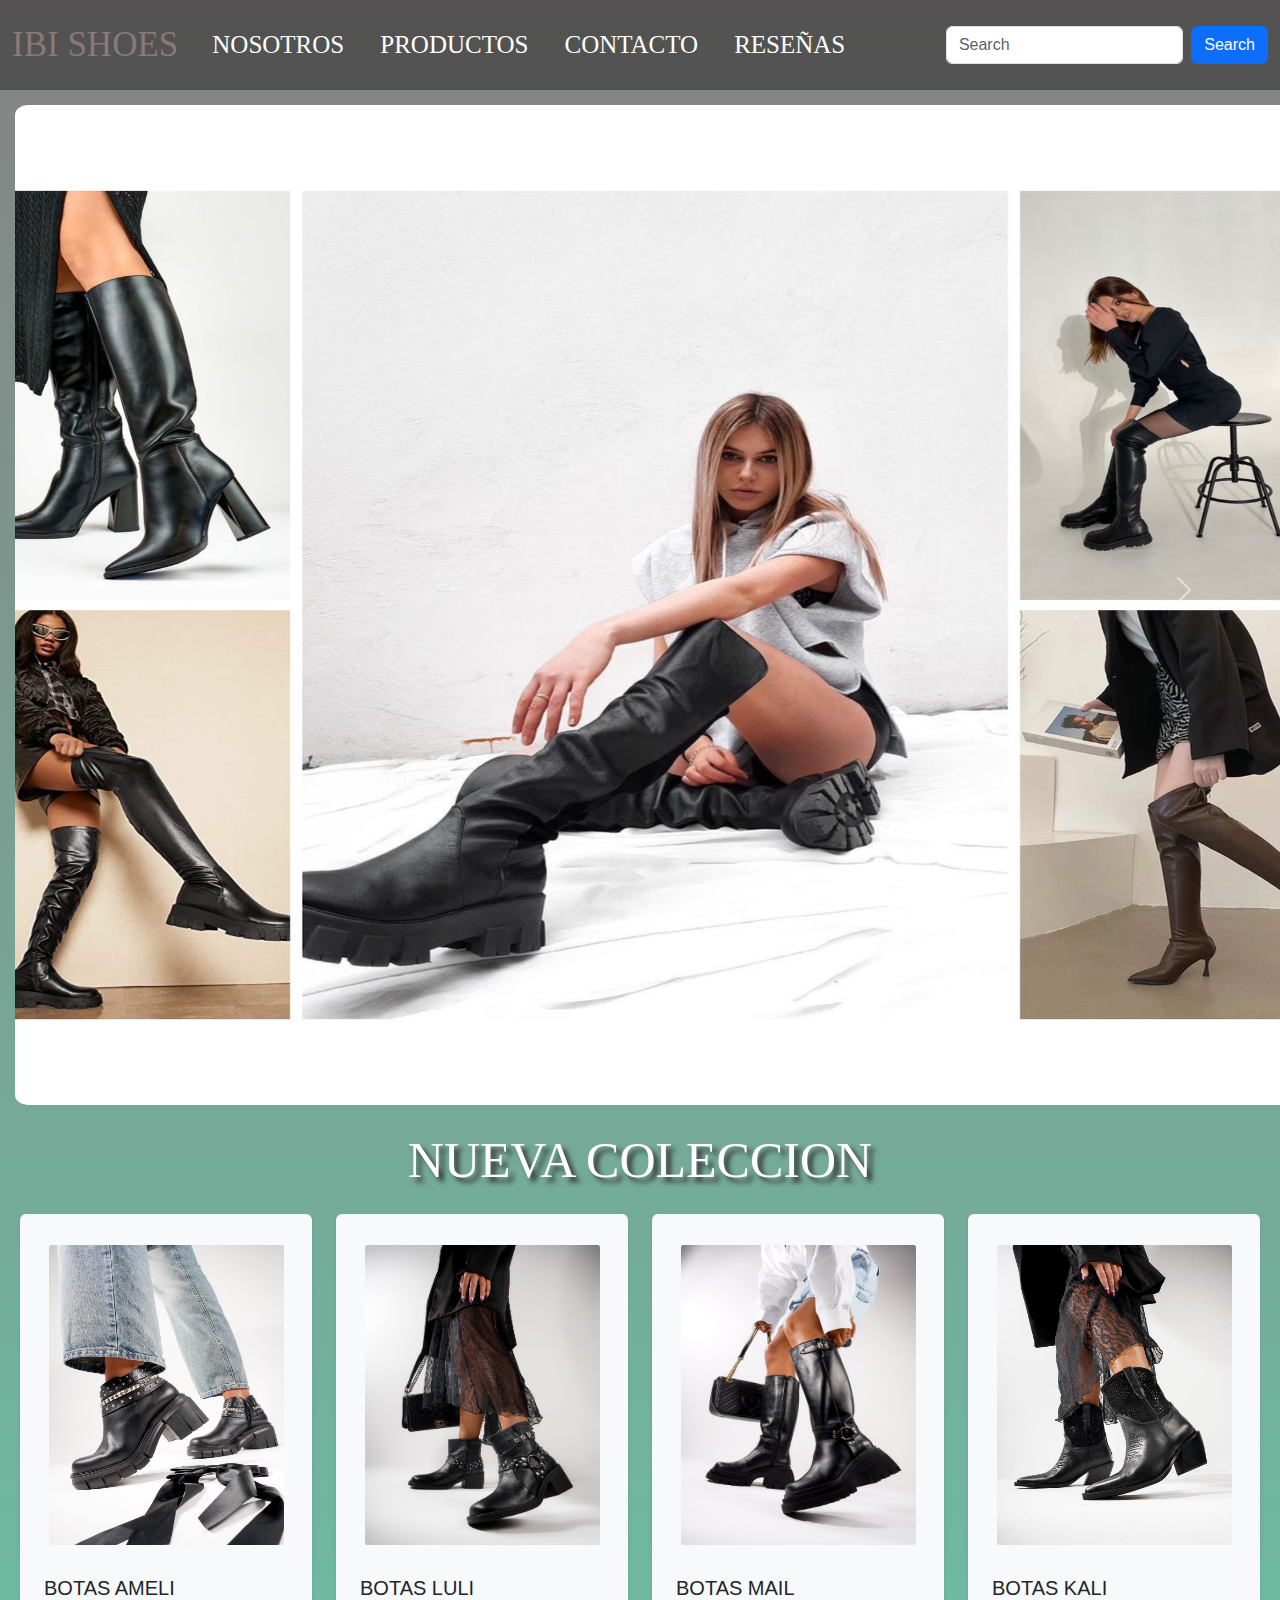
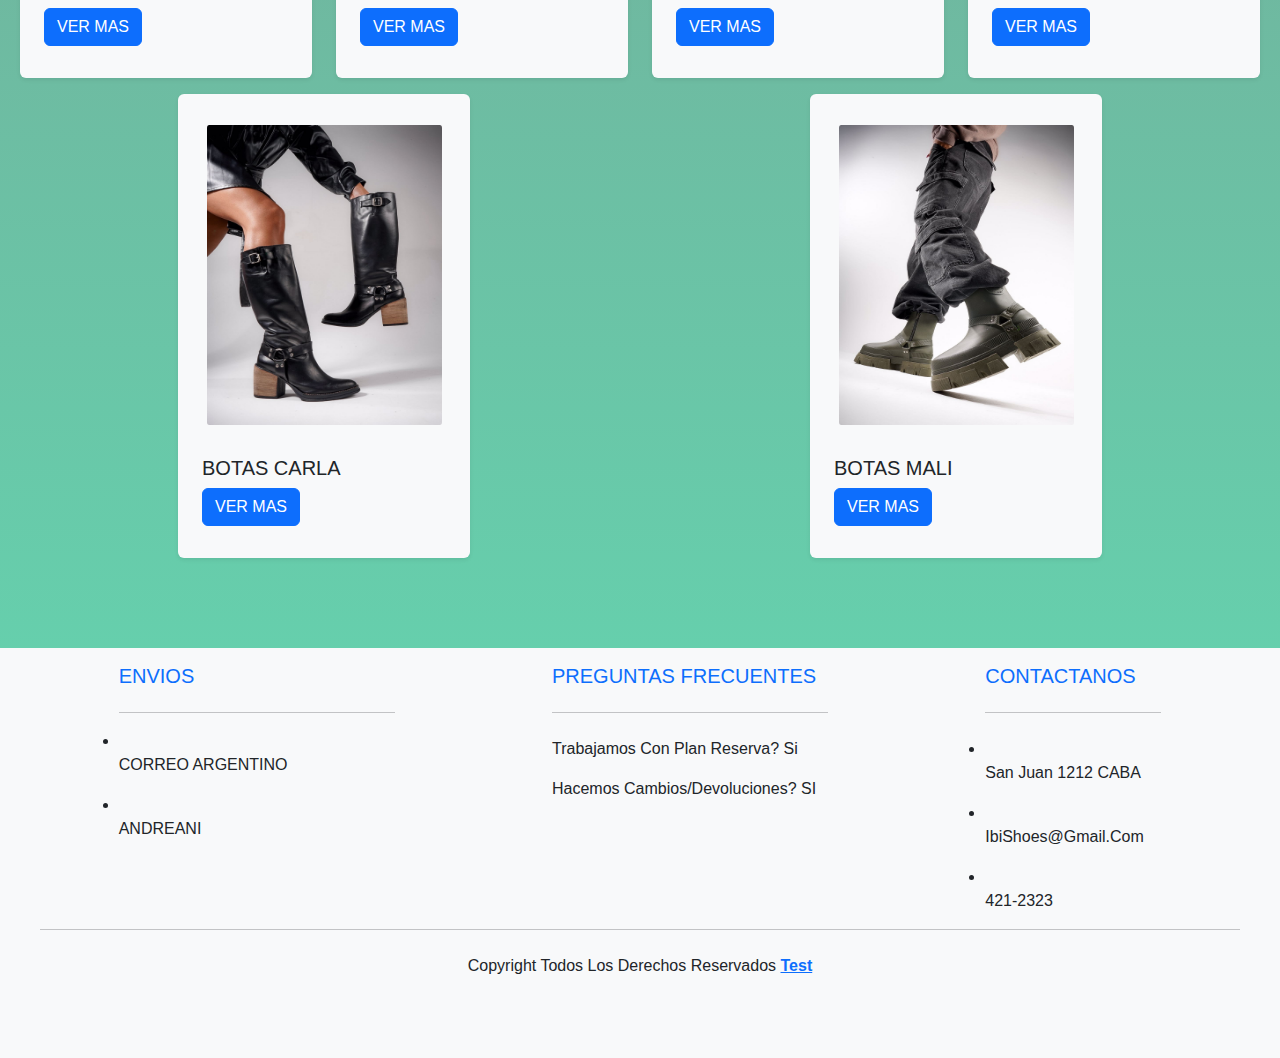
==== commit 5b437d72: "cambios en el scss y agregado de seccion en page pruductos" ====
--- a/index.html
+++ b/index.html
@@ -16,13 +16,13 @@
       href="https://cdn.jsdelivr.net/npm/bootstrap-icons@1.11.3/font/bootstrap-icons.min.css"
     />
     <link rel="stylesheet" href="https://cdnjs.cloudflare.com/ajax/libs/font-awesome/6.5.2/css/all.min.css" integrity="sha512-SnH5WK+bZxgPHs44uWIX+LLJAJ9/2PkPKZ5QiAj6Ta86w+fsb2TkcmfRyVX3pBnMFcV7oQPJkl9QevSCWr3W6A==" crossorigin="anonymous" referrerpolicy="no-referrer" />
-    <link rel="stylesheet" href="CSS/estilos.css" />
+    <link rel="stylesheet" href="CSS/estilos.css"/>
     <title>IBI SHOES</title>
   </head>
-  <body class="fondobody">
+  <body class="fondobody" style="background-image: linear-gradient(rgb(133, 131, 131), rgb(96, 221, 180));">
     <nav class="navbar  navbar-expand-md" style="background-color: rgba(0, 0, 0, 0.377);">
       <div class="container-fluid">
-        <a class="navbar-brand" href="index.html" style="font-family: Gravitas One cursive; font-size: 35px;">IBI SHOES</a>
+        <a class="navbar-brand" href="index.html" style="font-family: Gravitas One cursive; font-size: 35px; color: rgb(138, 121, 121)">IBI SHOES</a>
         <button
           class="navbar-toggler"
           type="button"
@@ -34,20 +34,20 @@
         <div class="collapse navbar-collapse" id="mynavbar">
           <ul class="navbar-nav me-auto">
             <li class="nav-item">
-              <a class="nav-link" href="./pages/nosotros.html" style="font-family: Lugrasimo, cursive; font-size: 25px; margin: 10px;">NOSOTROS</a>
-            </li>
-            <li class="nav-item">
-              <a class="nav-link" href="./pages/productos.html" style="font-family: Lugrasimo, cursive; font-size: 25px; margin: 10px;">PRODUCTOS</a>
-            </li>
-            <li class="nav-item">
-              <a class="nav-link" href="./pages/contactos.html" style="font-family: Lugrasimo, cursive; font-size: 25px; margin: 10px;">CONTACTO</a>
-            </li>
-            <li class="nav-item">
-              <a class="nav-link" href="./pages/reseñas.html" style="font-family: Lugrasimo, cursive; font-size: 25px; margin: 10px;">RESEÑAS</a>
+              <a class="nav-link" href="./pages/nosotros.html" style="font-family: Lugrasimo, cursive; font-size: 25px; margin: 10px; color: white;">NOSOTROS</a>
+            </li>
+            <li class="nav-item">
+              <a class="nav-link" href="./pages/productos.html" style="font-family: Lugrasimo, cursive; font-size: 25px; margin: 10px; color: white;">PRODUCTOS</a>
+            </li>
+            <li class="nav-item">
+              <a class="nav-link" href="./pages/contactos.html" style="font-family: Lugrasimo, cursive; font-size: 25px; margin: 10px; color: white;">CONTACTO</a>
+            </li>
+            <li class="nav-item">
+              <a class="nav-link" href="./pages/reseñas.html" style="font-family: Lugrasimo, cursive; font-size: 25px; margin: 10px; color: white;">RESEÑAS</a>
             </li>
           </ul>
-          <form class="d-flex">
-            <input class="form-control me-2" type="text" placeholder="Search" />
+          <form class="d-flex" style="width: 30%;">
+            <input class="form-control me-2" type="text" placeholder="Search"/>
             <button class="btn btn-primary" type="button">Search</button>
           </form>
         </div>
@@ -88,7 +88,7 @@
 </div>
 
 
-  <h1 class="index" style="font-family: Lugrasimo, cursive; margin-top: 40px;">NUEVA COLECCION</h1>
+  <h1 class="index" style="font-family: Lugrasimo, cursive; margin-top: 40px; color: white;">NUEVA COLECCION</h1>
     <section class="product">
         <div class="row">
           <div class="col-sm-12 col-md-12 col-lg-6 col-xl-3 mx-auto mt-3">
